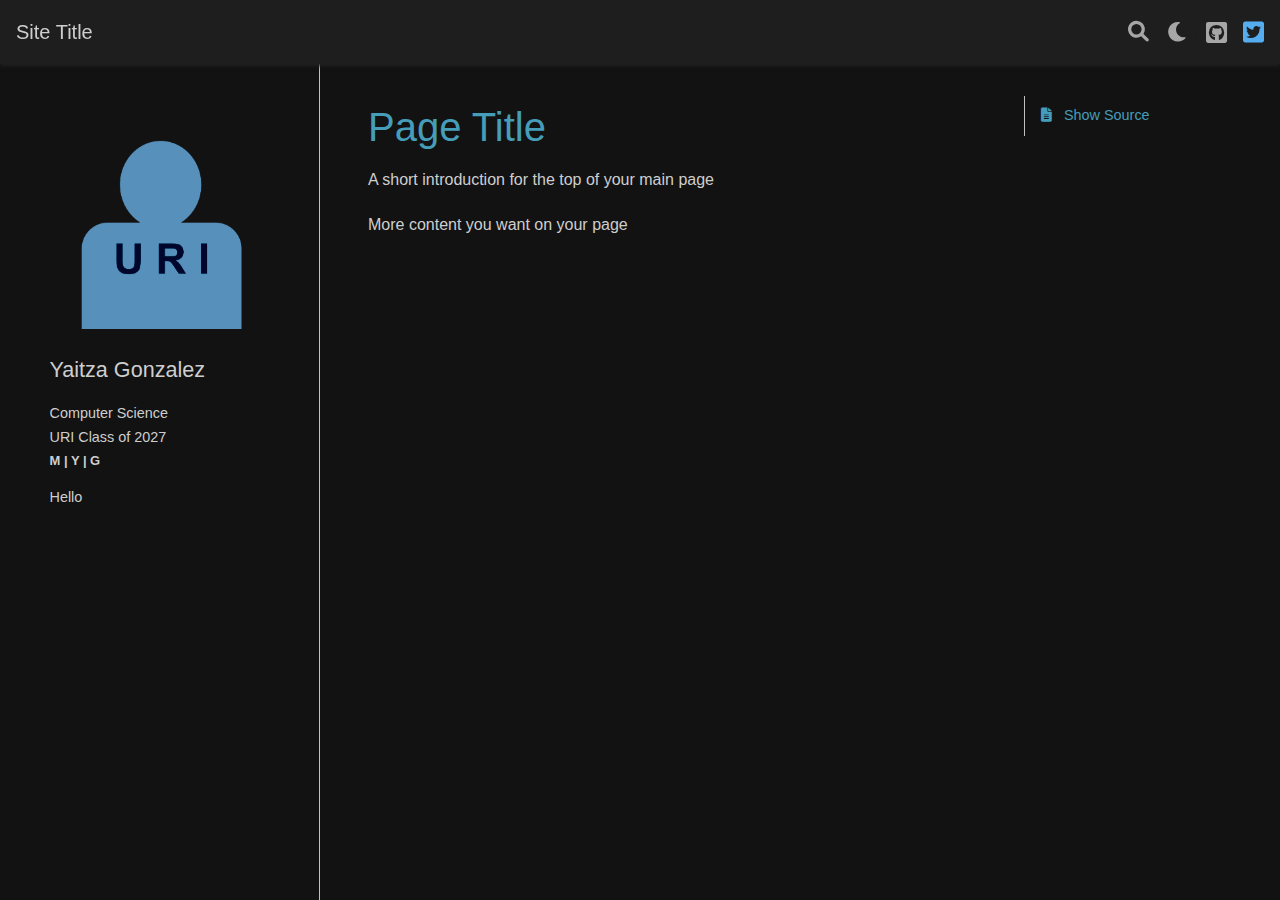
==== index.html @ adef3e17 "deploy: ccde46240f8b40d76b4a916c7ad651c0ecac1eff" ====
<!DOCTYPE html>


<html lang="en" data-theme="dark">

  <head>
    <meta charset="utf-8" />
    <meta name="viewport" content="width=device-width, initial-scale=1.0" /><meta name="generator" content="Docutils 0.19: https://docutils.sourceforge.io/" />
<meta property="og:title" content="Page Title" />
<meta property="og:type" content="website" />
<meta property="og:url" content="" />
<meta property="og:site_name" content="Site Title" />
<meta property="og:description" content="A short introduction for the top of your main page More content you want on your page" />
<meta property="og:image:width" content="1146" />
<meta property="og:image:height" content="600" />
<meta property="og:image" content="/_images/social_previews/summary_index_6a32ed58.png" />
<meta property="og:image:alt" content="A short introduction for the top of your main page More content you want on your page" />
<meta name="description" content="A short introduction for the top of your main page More content you want on your page" />
<meta name="twitter:card" content="summary_large_image" />

    <title>Page Title &#8212; Site Title</title>
  
  
  
  <script data-cfasync="false">
    document.documentElement.dataset.mode = localStorage.getItem("mode") || "dark";
    document.documentElement.dataset.theme = localStorage.getItem("theme") || "light";
  </script>
  
  <!-- Loaded before other Sphinx assets -->
  <link href="_static/styles/theme.css?digest=e353d410970836974a52" rel="stylesheet" />
<link href="_static/styles/bootstrap.css?digest=e353d410970836974a52" rel="stylesheet" />
<link href="_static/styles/pydata-sphinx-theme.css?digest=e353d410970836974a52" rel="stylesheet" />

  
  <link href="_static/vendor/fontawesome/6.1.2/css/all.min.css?digest=e353d410970836974a52" rel="stylesheet" />
  <link rel="preload" as="font" type="font/woff2" crossorigin href="_static/vendor/fontawesome/6.1.2/webfonts/fa-solid-900.woff2" />
<link rel="preload" as="font" type="font/woff2" crossorigin href="_static/vendor/fontawesome/6.1.2/webfonts/fa-brands-400.woff2" />
<link rel="preload" as="font" type="font/woff2" crossorigin href="_static/vendor/fontawesome/6.1.2/webfonts/fa-regular-400.woff2" />

    <link rel="stylesheet" type="text/css" href="_static/pygments.css" />
    <link rel="stylesheet" type="text/css" href="_static/mystnb.4510f1fc1dee50b3e5859aac5469c37c29e427902b24a333a5f9fcb2f0b3ac41.css" />
    <link rel="stylesheet" type="text/css" href="_static/custom.css" />
    <link rel="stylesheet" type="text/css" href="_static/design-style.1e8bd061cd6da7fc9cf755528e8ffc24.min.css" />
  
  <!-- Pre-loaded scripts that we'll load fully later -->
  <link rel="preload" as="script" href="_static/scripts/bootstrap.js?digest=e353d410970836974a52" />
<link rel="preload" as="script" href="_static/scripts/pydata-sphinx-theme.js?digest=e353d410970836974a52" />

    <script data-url_root="#" id="documentation_options" src="_static/documentation_options.js"></script>
    <script src="_static/jquery.js"></script>
    <script src="_static/underscore.js"></script>
    <script src="_static/_sphinx_javascript_frameworks_compat.js"></script>
    <script src="_static/doctools.js"></script>
    <script src="_static/sphinx_highlight.js"></script>
    <script src="_static/design-tabs.js"></script>
    <script>DOCUMENTATION_OPTIONS.pagename = 'index';</script>
    <link rel="index" title="Index" href="genindex/" />
    <link rel="search" title="Search" href="search/" />

  <meta name="viewport" content="width=device-width, initial-scale=1"/>
  <meta name="docsearch:language" content="en"/>



  </head>
  
  
  <body data-bs-spy="scroll" data-bs-target=".bd-toc-nav" data-offset="180" data-bs-root-margin="0px 0px -60%" data-default-mode="dark">

  
  
  <a class="skip-link" href="#main-content">Skip to main content</a>
  
  <input type="checkbox"
          class="sidebar-toggle"
          name="__primary"
          id="__primary"/>
  <label class="overlay overlay-primary" for="__primary"></label>
  
  <input type="checkbox"
          class="sidebar-toggle"
          name="__secondary"
          id="__secondary"/>
  <label class="overlay overlay-secondary" for="__secondary"></label>
  
  <div class="search-button__wrapper">
    <div class="search-button__overlay"></div>
    <div class="search-button__search-container">
<form class="bd-search d-flex align-items-center"
      action="search/"
      method="get">
  <i class="fa-solid fa-magnifying-glass"></i>
  <input type="search"
         class="form-control"
         name="q"
         id="search-input"
         placeholder="Search this site..."
         aria-label="Search this site..."
         autocomplete="off"
         autocorrect="off"
         autocapitalize="off"
         spellcheck="false"/>
  <span class="search-button__kbd-shortcut"><kbd class="kbd-shortcut__modifier">Ctrl</kbd>+<kbd>K</kbd></span>
</form></div>
  </div>
  
    <nav class="bd-header navbar navbar-expand-lg bd-navbar">
<div class="bd-header__inner bd-page-width">
  <label class="sidebar-toggle primary-toggle" for="__primary">
    <span class="fa-solid fa-bars"></span>
  </label>
  
  <div class="navbar-header-items__start">
    
      <div class="navbar-item">
  

<a class="navbar-brand logo" href="#">
  
  
  
  
  
    <p class="title logo__title">Site Title</p>
  
</a></div>
    
  </div>
  
  
  <div class="col-lg-9 navbar-header-items">
    
    <div class="me-auto navbar-header-items__center">
      
        <div class="navbar-item"><nav class="navbar-nav">
  <p class="sidebar-header-items__title"
     role="heading"
     aria-level="1"
     aria-label="Site Navigation">
    Site Navigation
  </p>
  <ul class="bd-navbar-elements navbar-nav">
    
  </ul>
</nav></div>
      
    </div>
    
    
    <div class="navbar-header-items__end">
      
        <div class="navbar-item navbar-persistent--container">
          
<script>
document.write(`
  <button class="btn btn-sm navbar-btn search-button search-button__button" title="Search" aria-label="Search" data-bs-placement="bottom" data-bs-toggle="tooltip">
    <i class="fa-solid fa-magnifying-glass"></i>
  </button>
`);
</script>
        </div>
      
      
        <div class="navbar-item">
<script>
document.write(`
  <button class="theme-switch-button btn btn-sm btn-outline-primary navbar-btn rounded-circle" title="light/dark" aria-label="light/dark" data-bs-placement="bottom" data-bs-toggle="tooltip">
    <span class="theme-switch" data-mode="light"><i class="fa-solid fa-sun"></i></span>
    <span class="theme-switch" data-mode="dark"><i class="fa-solid fa-moon"></i></span>
    <span class="theme-switch" data-mode="auto"><i class="fa-solid fa-circle-half-stroke"></i></span>
  </button>
`);
</script></div>
      
        <div class="navbar-item"><ul class="navbar-icon-links navbar-nav"
    aria-label="Icon Links">
        <li class="nav-item">
          
          
          
          
          
          
          
          
          <a href="https://github.com/username/" title="GitHub" class="nav-link" rel="noopener" target="_blank" data-bs-toggle="tooltip" data-bs-placement="bottom"><span><i class="fa-brands fa-square-github"></i></span>
            <label class="sr-only">GitHub</label></a>
        </li>
        <li class="nav-item">
          
          
          
          
          
          
          
          
          <a href="https://twitter.com/username" title="Twitter" class="nav-link" rel="noopener" target="_blank" data-bs-toggle="tooltip" data-bs-placement="bottom"><span><i class="fa-brands fa-square-twitter"></i></span>
            <label class="sr-only">Twitter</label></a>
        </li>
</ul></div>
      
    </div>
    
  </div>
  
  
    <div class="navbar-persistent--mobile">
<script>
document.write(`
  <button class="btn btn-sm navbar-btn search-button search-button__button" title="Search" aria-label="Search" data-bs-placement="bottom" data-bs-toggle="tooltip">
    <i class="fa-solid fa-magnifying-glass"></i>
  </button>
`);
</script>
    </div>
  

  
    <label class="sidebar-toggle secondary-toggle" for="__secondary">
      <span class="fa-solid fa-outdent"></span>
    </label>
  
</div>

    </nav>
  
  <div class="bd-container">
    <div class="bd-container__inner bd-page-width">
      
      <div class="bd-sidebar-primary bd-sidebar">
        

  
  <div class="sidebar-header-items sidebar-primary__section">
    
    
      <div class="sidebar-header-items__center">
        
          <div class="navbar-item"><nav class="navbar-nav">
  <p class="sidebar-header-items__title"
     role="heading"
     aria-level="1"
     aria-label="Site Navigation">
    Site Navigation
  </p>
  <ul class="bd-navbar-elements navbar-nav">
    
  </ul>
</nav></div>
        
      </div>
    
    
    
      <div class="sidebar-header-items__end">
        
          <div class="navbar-item">
<script>
document.write(`
  <button class="theme-switch-button btn btn-sm btn-outline-primary navbar-btn rounded-circle" title="light/dark" aria-label="light/dark" data-bs-placement="bottom" data-bs-toggle="tooltip">
    <span class="theme-switch" data-mode="light"><i class="fa-solid fa-sun"></i></span>
    <span class="theme-switch" data-mode="dark"><i class="fa-solid fa-moon"></i></span>
    <span class="theme-switch" data-mode="auto"><i class="fa-solid fa-circle-half-stroke"></i></span>
  </button>
`);
</script></div>
        
          <div class="navbar-item"><ul class="navbar-icon-links navbar-nav"
    aria-label="Icon Links">
        <li class="nav-item">
          
          
          
          
          
          
          
          
          <a href="https://github.com/username/" title="GitHub" class="nav-link" rel="noopener" target="_blank" data-bs-toggle="tooltip" data-bs-placement="bottom"><span><i class="fa-brands fa-square-github"></i></span>
            <label class="sr-only">GitHub</label></a>
        </li>
        <li class="nav-item">
          
          
          
          
          
          
          
          
          <a href="https://twitter.com/username" title="Twitter" class="nav-link" rel="noopener" target="_blank" data-bs-toggle="tooltip" data-bs-placement="bottom"><span><i class="fa-brands fa-square-twitter"></i></span>
            <label class="sr-only">Twitter</label></a>
        </li>
</ul></div>
        
      </div>
    
  </div>
  
    <div class="sidebar-primary-items__start sidebar-primary__section">
        <div class="sidebar-primary-item"><figure class="profile-pic">
  <img src="_static/img/profile.png"
  alt="an icon like image with U R I on the chest"/>
</figure>

<aside class="bio-info">
  <div class="name">
      Yaitza Gonzalez
  </div>

  <div class="major">
      Computer Science
  </div>

  <div class="year">
      URI Class of 2027
  </div>

  <div class="focusareas">
       M | Y | G
  </div>

  <div class="whatido">
      Hello
  </div>



</aside></div>
    </div>
  
  
  <div class="sidebar-primary-items__end sidebar-primary__section">
  </div>
  
  <div id="rtd-footer-container"></div>


      </div>
      
      <main id="main-content" class="bd-main">
        
        
          <div class="bd-content">
            <div class="bd-article-container">
              
              <div class="bd-header-article"></div>
              
              
              
                
<div id="searchbox"></div>
                <article class="bd-article" role="main">
                  
<section class="tex2jax_ignore mathjax_ignore" id="page-title">
<h1>Page Title<a class="headerlink" href="#page-title" title="Permalink to this heading">#</a></h1>
<p>A short introduction for the top of your main page</p>
<p>More content you want on your page</p>
<!-- use this to make a menu when you add more pages -->
<!-- ```{toctree}
:maxdepth: 2
:hidden:

pechakucha
``` -->
</section>

<div class="section ablog__blog_comments">
  
  
</div>

                </article>
              
              
              
                <footer class="bd-footer-article">
                  
<div class="footer-article-items footer-article__inner">
  
    <div class="footer-article-item"><!-- Previous / next buttons -->
<div class="prev-next-area">
</div></div>
  
</div>

                </footer>
              
            </div>
            
            
              
                <div class="bd-sidebar-secondary bd-toc"><div class="sidebar-secondary-items sidebar-secondary__inner">

  <div class="sidebar-secondary-item">
  <div class="tocsection sourcelink">
    <a href="_sources/index.md.txt">
      <i class="fa-solid fa-file-lines"></i> Show Source
    </a>
  </div>
</div>

</div></div>
              
            
          </div>
          <footer class="bd-footer-content">
            
          </footer>
        
      </main>
    </div>
  </div>
  
  <!-- Scripts loaded after <body> so the DOM is not blocked -->
  <script src="_static/scripts/bootstrap.js?digest=e353d410970836974a52"></script>
<script src="_static/scripts/pydata-sphinx-theme.js?digest=e353d410970836974a52"></script>


<script>
    let slideIndex = 0;
    let slides = document.getElementsByClassName("slide");
    if (slides.length > 0 ){
        showSlides();
    }

    function showSlides() {
        let i;
        let slides = document.getElementsByClassName("slide");
        console.log('in')
        console.log(slides.length)
        console.log(slideIndex)

        let dots = document.getElementsByClassName("dot");
        for (i = 0; i < slides.length; i++) {
            console.log(i)
            console.log('off')
            slides[i].style.display = "none";
        }
        slideIndex++;
        if (slideIndex > slides.length) { slideIndex = 1 }
        slides[slideIndex - 1].style.display = "block";
        // for (i = 0; i < dots.length; i++) {
        //     dots[i].className = dots[i].className.replace(" active", "");
        // }
        // slides[slideIndex - 1].style.display = "block";
        // slides[slideIndex-1].setAttribute("style","display:block");
        // dots[slideIndex - 1].className += " active";
        setTimeout(showSlides, 5000); // Change image every 2 seconds
    }
</script>

  </body>
</html>
---- _static/styles/theme.css ----
/* Provided by Sphinx's 'basic' theme, and included in the final set of assets */
@import "../basic.css";
---- _static/styles/pydata-sphinx-theme.css ----
html{--pst-header-height:4rem;--pst-header-article-height:calc(var(--pst-header-height)*2/3);--pst-sidebar-secondary:17rem;--pst-font-size-base:1rem;--pst-font-size-h1:2.5rem;--pst-font-size-h2:2rem;--pst-font-size-h3:1.75rem;--pst-font-size-h4:1.5rem;--pst-font-size-h5:1.25rem;--pst-font-size-h6:1.1rem;--pst-font-size-milli:0.9rem;--pst-sidebar-font-size:0.9rem;--pst-sidebar-font-size-mobile:1.1rem;--pst-sidebar-header-font-size:1.2rem;--pst-sidebar-header-font-weight:600;--pst-admonition-font-weight-heading:600;--pst-font-weight-caption:300;--pst-font-weight-heading:400;--pst-font-family-base-system:-apple-system,BlinkMacSystemFont,Segoe UI,"Helvetica Neue",Arial,sans-serif,Apple Color Emoji,Segoe UI Emoji,Segoe UI Symbol;--pst-font-family-monospace-system:"SFMono-Regular",Menlo,Consolas,Monaco,Liberation Mono,Lucida Console,monospace;--pst-font-family-base:var(--pst-font-family-base-system);--pst-font-family-heading:var(--pst-font-family-base-system);--pst-font-family-monospace:var(--pst-font-family-monospace-system);--pst-font-size-icon:1.5rem;--pst-icon-check-circle:"";--pst-icon-info-circle:"";--pst-icon-exclamation-triangle:"";--pst-icon-exclamation-circle:"";--pst-icon-times-circle:"";--pst-icon-lightbulb:"";--pst-icon-download:"";--pst-icon-angle-left:"";--pst-icon-angle-right:"";--pst-icon-external-link:"";--pst-icon-search-minus:"";--pst-icon-github:"";--pst-icon-gitlab:"";--pst-icon-share:"";--pst-icon-bell:"";--pst-icon-pencil:"";--pst-breadcrumb-divider:"";--pst-icon-admonition-default:var(--pst-icon-bell);--pst-icon-admonition-note:var(--pst-icon-info-circle);--pst-icon-admonition-attention:var(--pst-icon-exclamation-circle);--pst-icon-admonition-caution:var(--pst-icon-exclamation-triangle);--pst-icon-admonition-warning:var(--pst-icon-exclamation-triangle);--pst-icon-admonition-danger:var(--pst-icon-exclamation-triangle);--pst-icon-admonition-error:var(--pst-icon-times-circle);--pst-icon-admonition-hint:var(--pst-icon-lightbulb);--pst-icon-admonition-tip:var(--pst-icon-lightbulb);--pst-icon-admonition-important:var(--pst-icon-exclamation-circle);--pst-icon-admonition-seealso:var(--pst-icon-share);--pst-icon-admonition-todo:var(--pst-icon-pencil);--pst-icon-versionmodified-default:var(--pst-icon-exclamation-circle);--pst-icon-versionmodified-added:var(--pst-icon-exclamation-circle);--pst-icon-versionmodified-changed:var(--pst-icon-exclamation-circle);--pst-icon-versionmodified-deprecated:var(--pst-icon-exclamation-circle);font-size:var(--pst-font-size-base);scroll-padding-top:calc(var(--pst-header-height) + 1rem)}body{background-color:var(--pst-color-background);color:var(--pst-color-text-base);display:flex;flex-direction:column;font-family:var(--pst-font-family-base);font-weight:400;line-height:1.65;min-height:100vh}body::-webkit-scrollbar{height:.5rem;width:.5rem}body::-webkit-scrollbar-thumb{background:var(--pst-color-text-muted);border-radius:.25rem}body::-webkit-scrollbar-track{background:transparent}body::-webkit-scrollbar-thumb{background:var(--pst-color-on-surface)}body::-webkit-scrollbar-thumb:hover,body:hover::-webkit-scrollbar-thumb{background:var(--pst-color-text-muted)}body::-webkit-scrollbar-track{background:var(--pst-color-background)}p{color:var(--pst-color-text-base);font-size:1em;margin-bottom:1.15rem}p.rubric{border-bottom:1px solid var(--pst-color-border)}p.centered{text-align:center}a{word-wrap:break-word;color:var(--pst-color-link);text-decoration:none}a:hover{color:var(--pst-color-link-hover);text-decoration:underline}a.headerlink{color:var(--pst-color-warning);font-size:.8em;margin-left:.2em;opacity:.4;padding:0 4px;text-decoration:none;transition:all .2s ease-out;user-select:none}a.headerlink:hover{opacity:1}a.github:before,a.gitlab:before{color:var(--pst-color-text-muted);font:var(--fa-font-brands);margin-right:.25rem}a.github:before{content:var(--pst-icon-github)}a.gitlab:before{content:var(--pst-icon-gitlab)}.heading-style,h1,h2,h3,h4,h5,h6{font-family:var(--pst-font-family-heading);font-weight:var(--pst-font-weight-heading);line-height:1.15;margin:2.75rem 0 1.05rem}h1{font-size:var(--pst-font-size-h1);margin-top:0}h1,h2{color:var(--pst-color-primary)}h2{font-size:var(--pst-font-size-h2)}h3{font-size:var(--pst-font-size-h3)}h3,h4{color:var(--pst-color-text-base)}h4{font-size:var(--pst-font-size-h4)}h5{font-size:var(--pst-font-size-h5)}h5,h6{color:var(--pst-color-text-base)}h6{font-size:var(--pst-font-size-h6)}.text_small,small{font-size:var(--pst-font-size-milli)}hr{border:0;border-top:1px solid var(--pst-color-border)}code,kbd,pre,samp{font-family:var(--pst-font-family-monospace)}kbd{background-color:var(--pst-color-on-background);color:var(--pst-color-text-muted)}kbd:not(.compound){border:1px solid var(--pst-color-border);box-shadow:1px 1px 1px var(--pst-color-shadow);margin:0 .1rem;padding:.1rem .4rem}code{color:var(--pst-color-inline-code)}pre{background-color:var(--pst-color-surface);border:1px solid var(--pst-color-border);border-radius:.25rem;color:var(--pst-color-text-base);line-height:1.2em;margin:1.5em 0;padding:1rem}pre::-webkit-scrollbar{height:.5rem;width:.5rem}pre::-webkit-scrollbar-thumb{background:var(--pst-color-text-muted);border-radius:.25rem}pre::-webkit-scrollbar-track{background:transparent}pre::-webkit-scrollbar-thumb{background:var(--pst-color-on-surface)}pre::-webkit-scrollbar-thumb:hover,pre:hover::-webkit-scrollbar-thumb{background:var(--pst-color-text-muted)}pre .linenos{opacity:.5;padding-right:10px}.skip-link{background-color:var(--pst-color-background);border-bottom:1px solid var(--pst-color-border);color:var(--pst-color-link);left:0;padding:.5rem;position:fixed;right:0;text-align:center;top:0;transform:translateY(-100%);transition:transform .15s ease-in-out;z-index:1055}.skip-link:focus{transform:translateY(0)}.bd-container{display:flex;flex-grow:1;justify-content:center}.bd-container .bd-container__inner{display:flex}.bd-page-width{width:100%}@media(min-width:960px){.bd-page-width{max-width:88rem}}.bd-header-announcement{align-items:center;display:flex;justify-content:center;min-height:3rem;padding:.5rem 12.5%;position:relative;text-align:center;width:100%}@media(max-width:959.98px){.bd-header-announcement{padding:.5rem 2%}}.bd-header-announcement p{font-weight:700;margin:0}.bd-header-announcement:after{background-color:var(--pst-color-info);content:"";height:100%;left:0;opacity:.2;position:absolute;top:0;width:100%;z-index:-1}.bd-header-announcement:empty{display:none}.bd-main{display:flex;flex-direction:column;flex-grow:1;min-width:0}.bd-main .bd-content{display:flex;height:100%;justify-content:center}.bd-main .bd-content .bd-article-container{display:flex;flex-direction:column;justify-content:start;max-width:60em;overflow-x:auto;padding:1rem;width:100%}@media(min-width:1200px){.bd-main .bd-content .bd-article-container .bd-article{padding-left:2rem;padding-top:1.5rem}}.bd-footer{border-top:1px solid var(--pst-color-border);width:100%}.bd-footer .bd-footer__inner{display:flex;flex-grow:1;margin:auto;padding:1rem}.bd-footer .footer-items__end,.bd-footer .footer-items__start{display:flex;flex-direction:column;gap:.5rem;justify-content:center}.bd-footer .footer-items__end{margin-left:auto;text-align:end}.bd-footer .footer-item p{margin-bottom:0}.bd-footer-article .footer-article-items,.bd-footer-content .footer-content-items{display:flex;flex-direction:column;margin-top:auto}.bd-header{background:var(--pst-color-on-background)!important;box-shadow:0 .125rem .25rem 0 var(--pst-color-shadow);justify-content:center;max-width:100vw;padding:0;position:sticky;top:0;width:100%;z-index:1030}.bd-header .bd-header__inner{align-items:center;display:flex;height:fit-content;padding-left:1rem;padding-right:1rem}.bd-header .navbar-item{align-items:center;display:flex;height:var(--pst-header-height);max-height:var(--pst-header-height)}.bd-header .navbar-header-items{flex-shrink:1}@media(min-width:960px){.bd-header .navbar-header-items{display:flex;flex-grow:1;padding:0 0 0 .5rem}}.bd-header .navbar-header-items__center,.bd-header .navbar-header-items__end,.bd-header .navbar-header-items__start{align-items:center;display:flex;flex-flow:wrap;row-gap:0}.bd-header .navbar-header-items__center,.bd-header .navbar-header-items__end{column-gap:1rem}.bd-header .navbar-header-items__start{flex-shrink:0;gap:.5rem;margin-right:auto}.bd-header .navbar-header-items__end{justify-content:end}.bd-header .navbar-nav{display:flex}@media(min-width:960px){.bd-header .navbar-nav{align-items:center}}.bd-header .navbar-nav li a.nav-link{color:var(--pst-color-text-muted)}.bd-header .navbar-nav li a.nav-link:focus,.bd-header .navbar-nav li a.nav-link:hover{color:var(--pst-color-primary)}.bd-header .navbar-nav>.active>.nav-link{color:var(--pst-color-primary);font-weight:600}.bd-header .navbar-nav .dropdown button{border:none;color:var(--pst-color-text-muted);display:unset}.bd-header .navbar-nav .dropdown .dropdown-menu{background-color:var(--pst-color-on-background);border:1px solid var(--pst-color-border);box-shadow:0 0 .3rem .1rem var(--pst-color-shadow);margin:.5rem 0;min-width:20rem;padding:.5rem 1rem;z-index:1070}.bd-header .navbar-nav .dropdown .dropdown-menu:not(.show){display:none}@media(min-width:960px){.navbar-center-items .navbar-item{display:inline-block}}.toc-entry>.nav-link.active{background-color:transparent;border-left:2px solid var(--pst-color-primary);color:var(--pst-color-primary);font-weight:600}.nav-link:hover{border-style:none}.nav-link.nav-external:after{content:var(--pst-icon-external-link);font:var(--fa-font-solid);font-size:.75em;margin-left:.3em}.bd-navbar-elements li.nav-item i{font-size:.7rem;padding-left:2px;vertical-align:middle}.bd-header label.sidebar-toggle{align-items:center;color:var(--pst-color-muted);cursor:pointer;display:flex;font-size:var(--pst-font-size-icon);margin-bottom:0}.bd-header label.primary-toggle{padding-right:1rem}@media(min-width:960px){.bd-header label.primary-toggle{display:none}}.bd-header label.secondary-toggle{padding-left:1rem}@media(min-width:1200px){.bd-header label.secondary-toggle{display:none}}.bd-header .navbar-header-items{display:none}@media(min-width:960px){.bd-header .navbar-header-items{display:inherit}}.navbar-persistent--mobile{margin-left:auto}@media(min-width:960px){.navbar-persistent--mobile{display:none}}.navbar-persistent--container{display:none}@media(min-width:960px){.navbar-persistent--container{display:flex}}.header-article__inner{display:flex;padding:0 .5rem}.header-article__inner .header-article-item{height:var(--pst-header-article-height);min-height:var(--pst-header-article-height)}.header-article__inner .header-article-items__end,.header-article__inner .header-article-items__start{align-items:start;display:flex;gap:.5rem}.header-article__inner .header-article-items__end{margin-left:auto}.bd-sidebar-primary{background-color:var(--pst-color-background);border-right:1px solid var(--pst-color-border);display:flex;flex:0 0 auto;flex-direction:column;font-size:var(--pst-sidebar-font-size-mobile);gap:1rem;max-height:calc(100vh - var(--pst-header-height));overflow-y:auto;padding:2rem 1rem 1rem;position:sticky;top:var(--pst-header-height);width:25%}.bd-sidebar-primary::-webkit-scrollbar{height:.5rem;width:.5rem}.bd-sidebar-primary::-webkit-scrollbar-thumb{background:var(--pst-color-text-muted);border-radius:.25rem}.bd-sidebar-primary::-webkit-scrollbar-track{background:transparent}.bd-sidebar-primary::-webkit-scrollbar-thumb{background:var(--pst-color-on-surface)}.bd-sidebar-primary::-webkit-scrollbar-thumb:hover,.bd-sidebar-primary:hover::-webkit-scrollbar-thumb{background:var(--pst-color-text-muted)}@media(min-width:960px){.bd-sidebar-primary{font-size:var(--pst-sidebar-font-size)}}.bd-sidebar-primary .nav-link{font-size:var(--pst-sidebar-font-size-mobile)}.bd-sidebar-primary.no-sidebar{border-right:0}@media(min-width:960px){.bd-sidebar-primary.hide-on-wide{display:none}}.bd-sidebar-primary h1,.bd-sidebar-primary h2,.bd-sidebar-primary h3,.bd-sidebar-primary h4{color:var(--pst-color-text-base)}.bd-sidebar-primary .sidebar-primary-items__end .sidebar-primary-item,.bd-sidebar-primary .sidebar-primary-items__start .sidebar-primary-item{padding:.5rem 0}.bd-sidebar-primary .sidebar-header-items{display:flex;flex-direction:column}.bd-sidebar-primary .sidebar-header-items .sidebar-header-items__title{color:var(--pst-color-text-base);font-size:var(--pst-sidebar-header-font-size);font-weight:var(--pst-sidebar-header-font-weight);margin-bottom:.5rem}.bd-sidebar-primary .sidebar-header-items .nav-item.dropdown button{display:none}.bd-sidebar-primary .sidebar-header-items .nav-item.dropdown .dropdown-menu{background-color:inherit;border:none;display:flex;flex-direction:column;font-size:inherit;margin:0;padding:0}.bd-sidebar-primary .sidebar-header-items .sidebar-header-items__center{display:flex;flex-direction:column}.bd-sidebar-primary .sidebar-header-items .sidebar-header-items__end{align-items:center;display:flex;gap:.5rem}@media(min-width:960px){.bd-sidebar-primary .sidebar-header-items{display:none}}.bd-sidebar-primary .sidebar-primary-items__start{border-top:1px solid var(--pst-color-border)}@media(min-width:960px){.bd-sidebar-primary .sidebar-primary-items__start{border-top:none}}.bd-sidebar-primary .sidebar-primary-items__end{margin-bottom:1em;margin-top:auto}.bd-sidebar-primary .list-caption{list-style:none;padding-left:0}.bd-sidebar-primary li{position:relative}.bd-sidebar-primary li.has-children>.reference{padding-right:30px}.bd-sidebar-primary label.toctree-toggle{align-items:center;cursor:pointer;display:flex;height:30px;justify-content:center;position:absolute;right:0;top:0;width:30px}.bd-sidebar-primary label.toctree-toggle:hover{background:var(--pst-color-surface)}.bd-sidebar-primary label.toctree-toggle i{display:inline-block;font-size:.75rem;text-align:center}.bd-sidebar-primary label.toctree-toggle i:hover{color:var(--pst-color-primary)}.bd-sidebar-primary .label-parts{height:100%;width:100%}.bd-sidebar-primary .label-parts:hover{background:none}.bd-sidebar-primary .label-parts i{position:absolute;right:0;top:.3em;width:30px}nav.bd-links{margin-right:-1rem}@media(min-width:960px){nav.bd-links{display:block}}nav.bd-links ul{list-style:none}nav.bd-links ul ul{padding:0 0 0 1rem}nav.bd-links li>a{color:var(--pst-color-text-muted);display:block;padding:.25rem 0}nav.bd-links li>a:hover{background-color:transparent;color:var(--pst-color-primary);text-decoration:none}nav.bd-links li>a.reference.external:after{content:var(--pst-icon-external-link);font:var(--fa-font-solid);font-size:.75em;margin-left:.3em}nav.bd-links .active:hover>a,nav.bd-links .active>a{color:var(--pst-color-primary);font-weight:600}nav.bd-links p.bd-links__title{font-size:var(--pst-sidebar-header-font-size)}nav.bd-links p.bd-links__title,nav.bd-links p.caption{font-weight:var(--pst-sidebar-header-font-weight);margin-bottom:.5rem}nav.bd-links p.caption{color:var(--pst-color-text-base);font-size:var(--pst-sidebar-font-size-mobile);margin-top:1.25rem;position:relative}nav.bd-links p.caption:first-child{margin-top:0}@media(min-width:960px){nav.bd-links p.caption{font-size:var(--pst-sidebar-font-size)}}.bd-sidebar-secondary{background-color:var(--pst-color-background);display:flex;flex-direction:column;flex-shrink:0;font-size:var(--pst-sidebar-font-size-mobile);max-height:calc(100vh - var(--pst-header-height));order:2;overflow-y:auto;padding:2rem 1rem 1rem;position:sticky;top:var(--pst-header-height);width:var(--pst-sidebar-secondary)}@media(min-width:1200px){.bd-sidebar-secondary{font-size:var(--pst-sidebar-font-size)}}.bd-sidebar-secondary::-webkit-scrollbar{height:.5rem;width:.5rem}.bd-sidebar-secondary::-webkit-scrollbar-thumb{background:var(--pst-color-text-muted);border-radius:.25rem}.bd-sidebar-secondary::-webkit-scrollbar-track{background:transparent}.bd-sidebar-secondary::-webkit-scrollbar-thumb{background:var(--pst-color-on-surface)}.bd-sidebar-secondary::-webkit-scrollbar-thumb:hover,.bd-sidebar-secondary:hover::-webkit-scrollbar-thumb{background:var(--pst-color-text-muted)}.sidebar-secondary-item{padding:.5rem}@media(min-width:1200px){.sidebar-secondary-item{border-left:1px solid var(--pst-color-border);padding-left:1rem}}.sidebar-secondary-item i{padding-right:.5rem}input.sidebar-toggle{display:none}label.overlay{background-color:#000;height:0;left:0;opacity:.5;position:fixed;top:0;transition:opacity .2s ease-out;width:0;z-index:1050}input#__primary:checked+label.overlay.overlay-primary,input#__secondary:checked+label.overlay.overlay-secondary{height:100vh;width:100vw}input#__primary:checked~.bd-container .bd-sidebar-primary{margin-left:0;visibility:visible}input#__secondary:checked~.bd-container .bd-sidebar-secondary{margin-right:0;visibility:visible}@media(min-width:960px){label.sidebar-toggle.primary-toggle{display:none}input#__primary:checked+label.overlay.overlay-primary{height:0;width:0}.bd-sidebar-primary{margin-left:0;visibility:visible}}@media(max-width:959.98px){.bd-sidebar-primary{flex-grow:.75;height:100vh;left:0;margin-left:-75%;max-height:100vh;max-width:350px;position:fixed;top:0;transition:visibility .2s ease-out,margin .2s ease-out;visibility:hidden;width:75%;z-index:1055}}@media(max-width:1199.98px){.bd-sidebar-secondary{flex-grow:.75;height:100vh;margin-right:-75%;max-height:100vh;max-width:350px;position:fixed;right:0;top:0;transition:visibility .2s ease-out,margin .2s ease-out;visibility:hidden;width:75%;z-index:1055}}ul.bd-breadcrumbs{display:flex;flex-wrap:wrap;font-size:.8rem;list-style:none;padding-left:0}ul.bd-breadcrumbs li.breadcrumb-item{align-items:center;display:flex;font-weight:700}ul.bd-breadcrumbs li.breadcrumb-item a{color:var(--pst-color-link)}ul.bd-breadcrumbs li.breadcrumb-item:not(.breadcrumb-home):before{color:var(--pst-color-text-muted);content:var(--pst-breadcrumb-divider);font:var(--fa-font-solid);font-size:.8rem;padding:0 .5rem}.navbar-icon-links{column-gap:1rem;display:flex;flex-direction:row;flex-wrap:wrap}.navbar-icon-links li.nav-item a.nav-link{padding-left:0;padding-right:0}.navbar-icon-links a span{align-items:center;display:flex}.navbar-icon-links i.fa-brands,.navbar-icon-links i.fa-regular,.navbar-icon-links i.fa-solid{font-size:var(--pst-font-size-icon);font-style:normal;vertical-align:middle}.navbar-icon-links i.fa-square-twitter:before{color:#55acee}.navbar-icon-links i.fa-square-gitlab:before{color:#548}.navbar-icon-links i.fa-bitbucket:before{color:#0052cc}.navbar-icon-links img.icon-link-image{border-radius:.2rem;height:1.5em}.navbar-brand{align-items:center;display:flex;flex-shrink:0;gap:.5rem;height:var(--pst-header-height);margin:0;max-height:var(--pst-header-height);padding:.5rem 0;position:relative;width:auto}.navbar-brand p{margin-bottom:0}.navbar-brand img{height:100%;max-width:100%;width:auto}.navbar-nav ul{display:block;list-style:none}.navbar-nav ul ul{padding:0 0 0 1rem}.navbar-nav li{display:flex;flex-direction:column}.navbar-nav li a{align-items:center;color:var(--pst-color-text-muted);display:flex;height:100%;padding-bottom:.25rem;padding-top:.25rem}.navbar-nav li a:hover{border-style:none;text-decoration-line:none}.navbar-nav li a:focus,.navbar-nav li a:hover,.navbar-nav li.current>a{color:var(--pst-color-primary)}.navbar-nav li.current>a{font-weight:600}.navbar-nav .toctree-checkbox{display:none;position:absolute}.navbar-nav .toctree-checkbox~ul{display:none}.navbar-nav .toctree-checkbox~label i{transform:rotate(0deg)}.navbar-nav .toctree-checkbox:checked~ul{display:block}.navbar-nav .toctree-checkbox:checked~label i{transform:rotate(180deg)}.bd-header .navbar-nav>p.sidebar-header-items__title{display:none}.page-toc .section-nav{border-bottom:none;padding-left:0}.page-toc .section-nav ul{padding-left:1rem}.page-toc .nav-link{font-size:var(--pst-sidebar-font-size-mobile)}@media(min-width:1200px){.page-toc .nav-link{font-size:var(--pst-sidebar-font-size)}}.page-toc .onthispage{color:var(--pst-color-text-base);font-weight:var(--pst-sidebar-header-font-weight);margin-bottom:.5rem}.prev-next-area{width:100%}.prev-next-area p{line-height:1.3em;margin:0 .3em}.prev-next-area i{font-size:1.2em}.prev-next-area a{align-items:center;border:none;color:var(--pst-color-text-muted);display:flex;max-width:45%;overflow-x:hidden;padding:10px;text-decoration:none}.prev-next-area a p.prev-next-title{color:var(--pst-color-primary);font-size:1.1em;font-weight:var(--pst-admonition-font-weight-heading)}.prev-next-area a:hover p.prev-next-title{text-decoration:underline}.prev-next-area a .prev-next-info{flex-direction:column;margin:0 .5em}.prev-next-area a .prev-next-info .prev-next-subtitle{text-transform:capitalize}.prev-next-area a.left-prev{float:left}.prev-next-area a.right-next{float:right}.prev-next-area a.right-next div.prev-next-info{text-align:right}.bd-search{margin-left:-15px;margin-right:-15px;padding:1rem 15px;position:relative}.bd-search .icon{color:var(--pst-color-border);left:25px;position:absolute}.bd-search i.fa-solid.fa-magnifying-glass{color:var(--pst-color-text-muted);left:1.6rem;position:absolute}.bd-search input{background-color:var(--pst-color-background);border:1px solid var(--pst-color-border);border-radius:.25rem;color:var(--pst-color-text-base);padding-left:2.5rem}.bd-search input::placeholder{color:var(--pst-color-border)}.bd-search input:active,.bd-search input:focus{background-color:var(--pst-color-background);color:var(--pst-color-text-base)}.bd-search input::-webkit-search-cancel-button,.bd-search input::-webkit-search-decoration{-webkit-appearance:none;appearance:none}.bd-search .search-button__kbd-shortcut{color:var(--pst-color-border);display:flex;position:absolute;right:2em}.search-button{align-content:center;align-items:center;color:var(--pst-color-text-muted);display:flex;padding:0}.search-button:hover{color:var(--pst-color-primary)}.search-button i{font-size:1.3rem}.search-button__overlay,.search-button__search-container{display:none}.search-button__wrapper.show .search-button__search-container{display:flex;left:50%;margin-top:.5rem;max-width:800px;position:fixed;right:1rem;top:30%;transform:translate(-50%,-50%);width:90%;z-index:1055}.search-button__wrapper.show .search-button__overlay{background-color:#000;display:flex;height:100%;left:0;opacity:.5;position:fixed;top:0;width:100%;z-index:1050}.search-button__wrapper.show form.bd-search{flex-grow:1;padding-bottom:0;padding-top:0}.search-button__wrapper.show i,.search-button__wrapper.show input{font-size:var(--pst-font-size-icon)}div#searchbox p.highlight-link{box-shadow:0 .2rem .5rem var(--pst-color-shadow),0 0 .0625rem var(--pst-color-shadow)!important;margin:1rem 0;width:fit-content}@media(min-width:1200px){div#searchbox p.highlight-link{margin-left:2rem}}div#searchbox p.highlight-link a{background-color:var(--pst-color-primary);border-radius:.25rem;color:#fff;font-size:1.25rem;padding:.75rem;transition:box-shadow .25s ease-out}div#searchbox p.highlight-link a:hover{box-shadow:inset 0 0 50px 50px rgba(0,0,0,.25);text-decoration:none}div#searchbox p.highlight-link a:before{color:unset;content:var(--pst-icon-search-minus);font:var(--fa-font-solid);margin-right:.5rem}.theme-switch-button{border-color:var(--pst-color-on-background);font-size:calc(var(--pst-font-size-icon) - .1rem);margin:0 -.5rem;padding:0}.theme-switch-button span{color:var(--pst-color-text-muted);display:none;padding:.5rem}.theme-switch-button span:active,.theme-switch-button span:focus,.theme-switch-button span:hover{text-decoration:none}.theme-switch-button:active,.theme-switch-button:hover{background-color:var(--pst-color-on-surface)!important;border-color:var(--pst-color-on-background)!important}.theme-switch-button:active a,.theme-switch-button:hover a{color:var(--pst-color-text-muted)}.bd-sidebar-primary .theme-switch-button{border-color:var(--pst-color-background)}.bd-sidebar-primary .theme-switch-button:active,.bd-sidebar-primary .theme-switch-button:hover{border-color:var(--pst-color-background)!important}html[data-mode=auto] .theme-switch-button span[data-mode=auto],html[data-mode=dark] .theme-switch-button span[data-mode=dark],html[data-mode=light] .theme-switch-button span[data-mode=light]{display:flex}button.btn.version-switcher__button{border-color:var(--pst-color-border);color:var(--pst-color-text-base);margin-bottom:1em}@media(min-width:960px){button.btn.version-switcher__button{margin-bottom:unset}}button.btn.version-switcher__button:active{border-color:var(--pst-color-border);color:var(--pst-color-text-base)}.version-switcher__menu{border-color:var(--pst-color-border);border-radius:var(--bs-dropdown-border-radius)}.version-switcher__menu a.list-group-item{background-color:var(--pst-color-on-background);color:var(--pst-color-text-base);padding:.75rem 1.25rem}.version-switcher__menu a.list-group-item:not(:last-child){border-bottom:1px solid var(--pst-color-border)}.version-switcher__menu a.list-group-item:hover{background-color:var(--pst-color-surface)}.version-switcher__menu a.list-group-item.active{color:var(--pst-color-primary)}.version-switcher__menu a.list-group-item.active span:before{background-color:var(--pst-color-primary);content:"";height:100%;left:0;opacity:.1;position:absolute;top:0;width:100%}.version-switcher__menu,button.version-switcher__button{font-size:1.1em}@media(min-width:960px){.version-switcher__menu,button.version-switcher__button{font-size:unset}}nav.page-toc{margin-bottom:1rem}.bd-toc .nav .nav,.list-caption .nav{display:none}.bd-toc .nav .nav.visible,.bd-toc .nav>.active>ul,.list-caption .nav.visible,.list-caption>.active>ul,.toc-entry{display:block}.toc-entry a.nav-link{color:var(--pst-color-text-muted);display:block;margin-left:-1rem;padding:.125rem 0 .125rem 1rem}.toc-entry a.nav-link:hover{color:var(--pst-color-primary);text-decoration:none}.toc-entry a.nav-link.active{background-color:transparent;border-left:2px solid var(--pst-color-primary);color:var(--pst-color-primary);font-weight:600}div.deprecated,div.versionadded,div.versionchanged{background-color:var(--pst-color-on-background);border-left:.2rem solid;border-color:var(--pst-color-info);border-radius:.25rem;box-shadow:0 .2rem .5rem var(--pst-color-shadow),0 0 .0625rem var(--pst-color-shadow)!important;margin:1.5625em auto;overflow:hidden;padding:0 .6rem;page-break-inside:avoid;position:relative;transition:color .25s,background-color .25s,border-color .25s;vertical-align:middle}div.deprecated>p,div.versionadded>p,div.versionchanged>p{margin-bottom:.6rem;margin-top:.6rem}div.deprecated>p:before,div.versionadded>p:before,div.versionchanged>p:before{background-color:var(--pst-color-info);content:"";height:100%;left:0;opacity:.1;pointer-events:none;position:absolute;top:0;width:100%}div.versionadded{border-color:var(--pst-color-success)}div.versionadded p:before{background-color:var(--pst-color-success)}div.versionchanged{border-color:var(--pst-color-warning)}div.versionchanged p:before{background-color:var(--pst-color-warning)}div.deprecated{border-color:var(--pst-color-danger)}div.deprecated p:before{background-color:var(--pst-color-danger)}span.versionmodified{font-weight:600}span.versionmodified:before{color:var(--pst-color-info);content:var(--pst-icon-versionmodified-default);font:var(--fa-font-solid);margin-right:.6rem}span.versionmodified.added:before{color:var(--pst-color-success);content:var(--pst-icon-versionmodified-added)}span.versionmodified.changed:before{color:var(--pst-color-warning);content:var(--pst-icon-versionmodified-changed)}span.versionmodified.deprecated:before{color:var(--pst-color-danger);content:var(--pst-icon-versionmodified-deprecated)}.sidebar-indices-items{border-top:1px solid var(--pst-color-border);display:flex;flex-direction:column}@media(min-width:960px){.sidebar-indices-items{border-top:none}}.sidebar-indices-items .sidebar-indices-items__title{color:var(--pst-color-text-base);font-size:var(--pst-sidebar-header-font-size);font-weight:var(--pst-sidebar-header-font-weight);margin-bottom:.5rem}.sidebar-indices-items ul.indices-link{list-style:none;margin-right:-1rem;padding:0}.sidebar-indices-items ul.indices-link li>a{color:var(--pst-color-text-muted);display:block;padding:.25rem 0}.sidebar-indices-items ul.indices-link li>a:hover{background-color:transparent;color:var(--pst-color-primary);text-decoration:none}.bd-sidebar-primary div#rtd-footer-container{bottom:-1rem;margin:-1rem;position:sticky}.bd-sidebar-primary div#rtd-footer-container .rst-versions.rst-badge{font-family:var(--pst-font-family-base);font-size:.9em;max-width:unset;position:unset}.bd-sidebar-primary div#rtd-footer-container .rst-versions.rst-badge .rst-current-version{align-items:center;background-color:var(--pst-color-background);border-top:1px solid var(--pst-color-border);color:var(--pst-color-success);display:flex;gap:.2rem;height:2.5rem;transition:background-color .2s ease-out}.bd-sidebar-primary div#rtd-footer-container .rst-versions.rst-badge .fa.fa-book{color:var(--pst-color-text-muted);margin-right:auto}.bd-sidebar-primary div#rtd-footer-container .rst-versions.rst-badge .fa.fa-book:after{color:var(--pst-color-text-base);content:"Read The Docs";font-family:var(--pst-font-family-base);font-weight:var(--pst-admonition-font-weight-heading)}.bd-sidebar-primary div#rtd-footer-container .rst-versions.rst-badge .fa.fa-caret-down{color:var(--pst-color-text-muted)}.bd-sidebar-primary div#rtd-footer-container .rst-versions.rst-badge.shift-up .rst-current-version{border-bottom:1px solid var(--pst-color-border)}.bd-sidebar-primary div#rtd-footer-container .rst-other-versions{background-color:var(--pst-color-surface);color:var(--pst-color-text-base)}.bd-sidebar-primary div#rtd-footer-container .rst-other-versions dl dd a{color:var(--pst-color-text-muted)}.bd-sidebar-primary div#rtd-footer-container .rst-other-versions hr{background-color:var(--pst-color-border)}.bd-sidebar-primary div#rtd-footer-container .rst-other-versions small a{color:var(--pst-color-link)}.bd-sidebar-primary div#rtd-footer-container .rst-other-versions input{background-color:var(--pst-color-surface);border:1px solid var(--pst-color-border);padding-left:.5rem}.admonition,div.admonition{background-color:var(--pst-color-on-background);border-left:.2rem solid;border-color:var(--pst-color-info);border-radius:.25rem;box-shadow:0 .2rem .5rem var(--pst-color-shadow),0 0 .0625rem var(--pst-color-shadow)!important;margin:1.5625em auto;overflow:hidden;padding:0 .6rem .8rem;page-break-inside:avoid}.admonition :last-child,div.admonition :last-child{margin-bottom:0}.admonition p.admonition-title~*,div.admonition p.admonition-title~*{margin-left:1.4rem;margin-right:1.4rem}.admonition>ol,.admonition>ul,div.admonition>ol,div.admonition>ul{margin-left:1em}.admonition>.admonition-title,div.admonition>.admonition-title{font-weight:var(--pst-admonition-font-weight-heading);margin:0 -.6rem;padding:.4rem .6rem .4rem 2rem;position:relative}.admonition>.admonition-title:after,div.admonition>.admonition-title:after{color:var(--pst-color-info);content:var(--pst-icon-admonition-default);font:var(--fa-font-solid);height:1rem;left:.5rem;line-height:inherit;opacity:1;position:absolute;width:1rem}.admonition>.admonition-title:before,div.admonition>.admonition-title:before{background-color:var(--pst-color-info);content:"";height:100%;left:0;opacity:.1;pointer-events:none;position:absolute;top:0;width:100%}.admonition>.admonition-title+*,div.admonition>.admonition-title+*{margin-top:.4em}.admonition.attention,div.admonition.attention{border-color:var(--pst-color-attention)}.admonition.attention>.admonition-title:before,div.admonition.attention>.admonition-title:before{background-color:var(--pst-color-attention)}.admonition.attention>.admonition-title:after,div.admonition.attention>.admonition-title:after{color:var(--pst-color-attention);content:var(--pst-icon-admonition-attention)}.admonition.caution,div.admonition.caution{border-color:var(--pst-color-warning)}.admonition.caution>.admonition-title:before,div.admonition.caution>.admonition-title:before{background-color:var(--pst-color-warning)}.admonition.caution>.admonition-title:after,div.admonition.caution>.admonition-title:after{color:var(--pst-color-warning);content:var(--pst-icon-admonition-caution)}.admonition.warning,div.admonition.warning{border-color:var(--pst-color-warning)}.admonition.warning>.admonition-title:before,div.admonition.warning>.admonition-title:before{background-color:var(--pst-color-warning)}.admonition.warning>.admonition-title:after,div.admonition.warning>.admonition-title:after{color:var(--pst-color-warning);content:var(--pst-icon-admonition-warning)}.admonition.danger,div.admonition.danger{border-color:var(--pst-color-danger)}.admonition.danger>.admonition-title:before,div.admonition.danger>.admonition-title:before{background-color:var(--pst-color-danger)}.admonition.danger>.admonition-title:after,div.admonition.danger>.admonition-title:after{color:var(--pst-color-danger);content:var(--pst-icon-admonition-danger)}.admonition.error,div.admonition.error{border-color:var(--pst-color-danger)}.admonition.error>.admonition-title:before,div.admonition.error>.admonition-title:before{background-color:var(--pst-color-danger)}.admonition.error>.admonition-title:after,div.admonition.error>.admonition-title:after{color:var(--pst-color-danger);content:var(--pst-icon-admonition-error)}.admonition.hint,div.admonition.hint{border-color:var(--pst-color-success)}.admonition.hint>.admonition-title:before,div.admonition.hint>.admonition-title:before{background-color:var(--pst-color-success)}.admonition.hint>.admonition-title:after,div.admonition.hint>.admonition-title:after{color:var(--pst-color-success);content:var(--pst-icon-admonition-hint)}.admonition.tip,div.admonition.tip{border-color:var(--pst-color-success)}.admonition.tip>.admonition-title:before,div.admonition.tip>.admonition-title:before{background-color:var(--pst-color-success)}.admonition.tip>.admonition-title:after,div.admonition.tip>.admonition-title:after{color:var(--pst-color-success);content:var(--pst-icon-admonition-tip)}.admonition.important,div.admonition.important{border-color:var(--pst-color-attention)}.admonition.important>.admonition-title:before,div.admonition.important>.admonition-title:before{background-color:var(--pst-color-attention)}.admonition.important>.admonition-title:after,div.admonition.important>.admonition-title:after{color:var(--pst-color-attention);content:var(--pst-icon-admonition-important)}.admonition.note,div.admonition.note{border-color:var(--pst-color-info)}.admonition.note>.admonition-title:before,div.admonition.note>.admonition-title:before{background-color:var(--pst-color-info)}.admonition.note>.admonition-title:after,div.admonition.note>.admonition-title:after{color:var(--pst-color-info);content:var(--pst-icon-admonition-note)}.admonition.seealso,div.admonition.seealso{border-color:var(--pst-color-success)}.admonition.seealso>.admonition-title:before,div.admonition.seealso>.admonition-title:before{background-color:var(--pst-color-success)}.admonition.seealso>.admonition-title:after,div.admonition.seealso>.admonition-title:after{color:var(--pst-color-success);content:var(--pst-icon-admonition-seealso)}.admonition.admonition-todo,div.admonition.admonition-todo{border-color:var(--pst-color-border)}.admonition.admonition-todo>.admonition-title:before,div.admonition.admonition-todo>.admonition-title:before{background-color:var(--pst-color-border)}.admonition.admonition-todo>.admonition-title:after,div.admonition.admonition-todo>.admonition-title:after{color:var(--pst-color-border);content:var(--pst-icon-admonition-todo)}.admonition.sidebar,div.admonition.sidebar{border-width:0 0 0 .2rem;clear:both;float:right;margin-left:.5rem;margin-top:0;max-width:40%}.admonition.sidebar.attention,.admonition.sidebar.important,div.admonition.sidebar.attention,div.admonition.sidebar.important{border-color:var(--pst-color-attention)}.admonition.sidebar.caution,.admonition.sidebar.warning,div.admonition.sidebar.caution,div.admonition.sidebar.warning{border-color:var(--pst-color-warning)}.admonition.sidebar.danger,.admonition.sidebar.error,div.admonition.sidebar.danger,div.admonition.sidebar.error{border-color:var(--pst-color-danger)}.admonition.sidebar.hint,.admonition.sidebar.seealso,.admonition.sidebar.tip,div.admonition.sidebar.hint,div.admonition.sidebar.seealso,div.admonition.sidebar.tip{border-color:var(--pst-color-success)}.admonition.sidebar.note,.admonition.sidebar.todo,div.admonition.sidebar.note,div.admonition.sidebar.todo{border-color:var(--pst-color-info)}.admonition.sidebar p.admonition-title~*,div.admonition.sidebar p.admonition-title~*{margin-left:0;margin-right:0}aside.topic,div.topic,div.topic.contents,nav.contents{background-color:var(--pst-color-surface);border-color:var(--pst-color-border);border-radius:.25rem;box-shadow:0 .2rem .5rem var(--pst-color-shadow),0 0 .0625rem var(--pst-color-shadow)!important;display:flex;flex-direction:column;padding:1rem 1.25rem}aside.topic .topic-title,div.topic .topic-title,div.topic.contents .topic-title,nav.contents .topic-title{margin:0 0 .5rem}aside.topic ul.simple,div.topic ul.simple,div.topic.contents ul.simple,nav.contents ul.simple{padding-left:1rem}aside.topic ul.simple ul,div.topic ul.simple ul,div.topic.contents ul.simple ul,nav.contents ul.simple ul{padding-left:2em}aside.sidebar{background-color:var(--pst-color-surface);border:1px solid var(--pst-color-border);border-radius:.25rem;margin-left:.5rem;padding:0}aside.sidebar>:last-child{padding-bottom:1rem}aside.sidebar p.sidebar-title{border-bottom:1px solid var(--pst-color-border);font-family:var(--pst-font-family-heading);font-weight:var(--pst-admonition-font-weight-heading);margin-bottom:0;padding-bottom:.5rem;padding-top:.5rem;position:relative}aside.sidebar>:not(.sidebar-title):first-child,aside.sidebar>p.sidebar-title+*{margin-top:1rem}aside.sidebar>*{padding-left:1rem;padding-right:1rem}p.rubric{display:flex;flex-direction:column}.seealso dd{margin-bottom:0;margin-top:0}table.field-list{border-collapse:separate;border-spacing:10px;margin-left:1px}table.field-list th.field-name{background-color:var(--pst-color-surface);padding:1px 8px 1px 5px;white-space:nowrap}table.field-list td.field-body p{font-style:italic}table.field-list td.field-body p>strong{font-style:normal}table.field-list td.field-body blockquote{border-left:none;margin:0 0 .3em;padding-left:30px}.table.autosummary td:first-child{white-space:nowrap}.sig{font-family:var(--pst-font-family-monospace)}.sig-inline.c-texpr,.sig-inline.cpp-texpr{font-family:unset}.sig.c .k,.sig.c .kt,.sig.c .m,.sig.c .s,.sig.c .sc,.sig.cpp .k,.sig.cpp .kt,.sig.cpp .m,.sig.cpp .s,.sig.cpp .sc{color:var(--pst-color-text-base)}.sig-name{color:var(--pst-color-inline-code)}dt:target,span.highlighted{background-color:var(--pst-color-target)}.viewcode-back{font-family:var(--pst-font-family-base)}.viewcode-block:target{background-color:var(--pst-color-target);border-bottom:1px solid var(--pst-color-border);border-top:1px solid var(--pst-color-border);position:relative}dl[class]:not(.option-list):not(.field-list):not(.footnote):not(.glossary):not(.simple) dd{margin-left:2rem}dl[class]:not(.option-list):not(.field-list):not(.footnote):not(.glossary):not(.simple) dd>dl.simple>dt{display:flex}dl[class]:not(.option-list):not(.field-list):not(.footnote):not(.glossary):not(.simple) dl.field-list{display:grid;grid-template-columns:unset}dl[class]:not(.option-list):not(.field-list):not(.footnote):not(.glossary):not(.simple) dt.field-even,dl[class]:not(.option-list):not(.field-list):not(.footnote):not(.glossary):not(.simple) dt.field-odd{background-color:var(--pst-color-surface);margin-bottom:.1rem;margin-top:.2rem}div.highlight,div.literal-block-wrapper,div[class*=highlight-]{border-radius:.25rem;display:flex;flex-direction:column;width:unset}div.literal-block-wrapper{border:1px solid var(--pst-color-border);border-radius:.25rem}div.literal-block-wrapper div.code-block-caption{border-bottom:1px solid var(--pst-color-border);font-size:1rem;font-weight:var(--pst-font-weight-caption);margin:0;padding:.5rem}div.literal-block-wrapper div.code-block-caption a.headerlink{font-size:inherit}div.literal-block-wrapper div[class*=highlight-]{border-radius:0;margin:0}div.literal-block-wrapper div[class*=highlight-] pre{border:none;box-shadow:none}code.literal{background-color:var(--pst-color-surface);border:1px solid var(--pst-color-on-surface);border-radius:.25rem;padding:.1rem .25rem}figure a.headerlink{font-size:inherit;position:absolute}figure:hover a.headerlink{visibility:visible}figure figcaption{color:var(--pst-color-text-muted);font-family:var(--pst-font-family-heading);font-weight:var(--pst-font-weight-caption);margin-left:auto;margin-right:auto}figure figcaption table.table{margin-left:auto;margin-right:auto;width:fit-content}dt.label>span.brackets:not(:only-child):before{content:"["}dt.label>span.brackets:not(:only-child):after{content:"]"}a.footnote-reference{font-size:small;vertical-align:super}aside.footnote{margin-bottom:.5rem}aside.footnote:last-child{margin-bottom:1rem}aside.footnote span.backrefs,aside.footnote span.label{font-weight:700}aside.footnote:target{background-color:var(--pst-color-target)}div.doctest>div.highlight span.gp,span.linenos,table.highlighttable td.linenos{user-select:none;-webkit-user-select:text;-webkit-user-select:none;-moz-user-select:none;-ms-user-select:none}dd{margin-bottom:10px;margin-left:30px;margin-top:3px}ol,ul{padding-inline-start:2rem}ol li>p:first-child,ul li>p:first-child{margin-bottom:.25rem;margin-top:.25rem}blockquote{border-left:.25em solid var(--pst-color-border);border-radius:.25rem;padding:1em;position:relative}blockquote,blockquote p{color:var(--pst-color-text-muted)}blockquote .line-block{margin:0}blockquote p:last-child{margin-bottom:0}blockquote:before{background-color:var(--pst-color-border);content:"";height:100%;left:0;opacity:.1;pointer-events:none;position:absolute;top:0;width:100%;z-index:-1}span.guilabel{border:1px solid var(--pst-color-info);border-radius:4px;color:var(--pst-color-info);font-size:80%;font-weight:700;margin:auto 2px;padding:2.4px 6px;position:relative}span.guilabel:before{background-color:var(--pst-color-info);content:"";height:100%;left:0;opacity:.1;pointer-events:none;position:absolute;top:0;width:100%}a.reference.download:before{color:var(--pst-color-text-muted);content:var(--pst-icon-download);font:var(--fa-font-solid);font-size:.8em;padding:0 .25em}table{display:table;margin-left:auto;margin-right:auto;max-width:100%;overflow:auto;width:fit-content}table::-webkit-scrollbar{height:.5rem;width:.5rem}table::-webkit-scrollbar-thumb{background:var(--pst-color-text-muted);border-radius:.25rem}table::-webkit-scrollbar-track{background:transparent}table::-webkit-scrollbar-thumb{background:var(--pst-color-on-surface)}table::-webkit-scrollbar-thumb:hover,table:hover::-webkit-scrollbar-thumb{background:var(--pst-color-text-muted)}table.table-right{margin-right:0}table.table-left{margin-left:0}table caption{caption-side:top;color:var(--pst-color-text-muted);text-align:center}td.text-align\:left,th.text-align\:left{text-align:left}td.text-align\:right,th.text-align\:right{text-align:right}td.text-align\:center,th.text-align\:center{text-align:center}.toctree-wrapper p.caption{font-size:1.5em;margin-bottom:0}.toctree-wrapper>ul{padding-left:0}.toctree-wrapper li[class^=toctree-l]{list-style:none;margin-bottom:.2em}.toctree-wrapper li[class^=toctree-l]>a{font-size:1.1em;list-style:none}.toctree-wrapper li[class^=toctree-l]>ul{list-style:none;padding-inline-start:1.5em}.toctree-wrapper .toctree-l1>a{font-size:1.3em}div.topic.contents ul.simple,nav.contents ul.simple{list-style:none;padding-left:0}div.math,span.math{align-items:center;display:flex;max-width:100%;overflow:hidden}span.math{display:inline-flex}div.math{flex-direction:row-reverse;gap:.5em}div.math span.eqno a.headerlink{font-size:1em;position:relative}div.math mjx-container{flex-grow:1;overflow:auto;padding-bottom:.2rem}div.math mjx-container::-webkit-scrollbar{height:.5rem;width:.5rem}div.math mjx-container::-webkit-scrollbar-thumb{background:var(--pst-color-text-muted);border-radius:.25rem}div.math mjx-container::-webkit-scrollbar-track{background:transparent}div.math mjx-container::-webkit-scrollbar-thumb{background:var(--pst-color-on-surface)}div.math mjx-container::-webkit-scrollbar-thumb:hover,div.math mjx-container:hover::-webkit-scrollbar-thumb{background:var(--pst-color-text-muted)}div.math mjx-container mjx-assistive-mml{height:0}.ablog-sidebar-item h2,.ablog-sidebar-item h3{font-size:var(--pst-sidebar-header-font-size);margin-top:.5rem}.ablog-sidebar-item h2 a,.ablog-sidebar-item h3 a{color:var(--pst-color-text-base)}.ablog-sidebar-item ul{display:flex;flex-direction:column;gap:.5em;list-style:none;margin-bottom:0;overflow-y:hidden;padding-left:0}.ablog-sidebar-item ul.ablog-cloud{flex-direction:row;flex-flow:wrap;gap:.5rem}.ablog-sidebar-item ul.ablog-cloud li{align-items:center;display:flex}.ablog__prev-next{display:flex;font-size:1.2em;padding:1rem 0}.ablog__prev-next>span{display:flex;max-width:45%}.ablog__prev-next>span a{align-items:center;display:flex;gap:1rem;line-height:1.5rem;margin-left:auto}.ablog__prev-next>span a i:before{color:var(--pst-color-text-base)}.ablog__prev-next span.ablog__prev i.fa-arrow-circle-left:before{content:var(--pst-icon-angle-left)}.ablog__prev-next span.ablog__spacer{display:none}.ablog__prev-next span.ablog__next{margin-left:auto;text-align:right}.ablog__prev-next span.ablog__next i.fa-arrow-circle-right:before{content:var(--pst-icon-angle-right)}.ablog__collection,.postlist{padding-left:0}.ablog__collection .ablog-post,.postlist .ablog-post{list-style:none}.ablog__collection .ablog-post .ablog-archive,.postlist .ablog-post .ablog-archive{display:flex;flex-direction:row;flex-wrap:wrap;font-size:.75rem;gap:1rem;list-style:none;padding-left:0}.ablog__collection .ablog-post .ablog-post-title,.postlist .ablog-post .ablog-post-title{font-size:1.25rem;margin-top:0}.ablog__collection .ablog-post .ablog-post-title a,.postlist .ablog-post .ablog-post-title a{font-weight:700}.ablog__collection .ablog-post .ablog-post-expand,.postlist .ablog-post .ablog-post-expand{margin-bottom:.5rem}.docutils.container{margin-left:unset;margin-right:unset;max-width:unset;padding-left:unset;padding-right:unset;width:unset}div.highlight button.copybtn{align-items:center;background-color:unset;background-color:var(--pst-color-surface);border:none;display:flex;justify-content:center}div.highlight button.copybtn:not(.success){color:var(--pst-color-muted)}div.highlight button.copybtn:hover:not(.success){color:var(--pst-color-text)}div.highlight button.copybtn.o-tooltip--left:after{background-color:var(--pst-color-surface);color:var(--pst-color-text)}#ethical-ad-placement .ethical-footer a,#ethical-ad-placement .ethical-footer a:active,#ethical-ad-placement .ethical-footer a:hover,#ethical-ad-placement .ethical-footer a:visited,#ethical-ad-placement .ethical-sidebar a,#ethical-ad-placement .ethical-sidebar a:active,#ethical-ad-placement .ethical-sidebar a:hover,#ethical-ad-placement .ethical-sidebar a:visited{color:var(--pst-color-text-base)}#ethical-ad-placement .ethical-footer,#ethical-ad-placement .ethical-sidebar{background-color:var(--pst-color-background);border:1px solid var(--pst-color-border);border-radius:5px;color:var(--pst-color-text-base);font-size:14px;line-height:20px}.bd-content div.jupyter_container{background-color:unset;border:none;box-shadow:none}.bd-content div.jupyter_container div.highlight,.bd-content div.jupyter_container div.output{border-radius:.25rem}.bd-content div.jupyter_container div.highlight{background-color:var(--pst-color-surface)}.bd-content div.jupyter_container .cell_input,.bd-content div.jupyter_container .cell_output{border-radius:.25rem}.bd-content div.jupyter_container .cell_input pre,.bd-content div.jupyter_container .cell_output pre{padding:1rem}.xr-wrap[hidden]{display:block!important}html:not([data-theme]){--pst-color-primary:#459db9;--pst-color-secondary:#ee9040;--pst-color-info:#459db9;--pst-color-warning:#ee9040;--pst-color-success:#28a745;--pst-color-attention:#ffc107;--pst-color-danger:#dc3545;--pst-color-text-base:#323232;--pst-color-text-muted:#646464;--pst-color-shadow:#d8d8d8;--pst-color-border:#c9c9c9;--pst-color-inline-code:#e83e8c;--pst-color-target:#fbe54e;--pst-color-background:#fff;--pst-color-on-background:#fff;--pst-color-surface:#f5f5f5;--pst-color-on-surface:#e1e1e1;--pst-color-link:var(--pst-color-primary);--pst-color-link-hover:var(--pst-color-warning)}html:not([data-theme]) .only-dark,html:not([data-theme]) .only-dark~figcaption{display:none!important}html[data-theme=light]{--pst-color-attention:#ffc107;--pst-color-text-base:#323232;--pst-color-text-muted:#646464;--pst-color-shadow:#d8d8d8;--pst-color-border:#c9c9c9;--pst-color-inline-code:#e83e8c;--pst-color-target:#fbe54e;--pst-color-background:#fff;--pst-color-on-background:#fff;--pst-color-surface:#f5f5f5;--pst-color-on-surface:#e1e1e1;--pst-color-link:var(--pst-color-primary);--pst-color-link-hover:var(--pst-color-warning)}html[data-theme=light] .only-dark,html[data-theme=light] .only-dark~figcaption{display:none!important}html[data-theme=dark]{--pst-color-attention:#dca90f;--pst-color-text-base:#cecece;--pst-color-text-muted:#a6a6a6;--pst-color-shadow:#212121;--pst-color-border:silver;--pst-color-inline-code:#dd9ec2;--pst-color-target:#472700;--pst-color-background:#121212;--pst-color-on-background:#1e1e1e;--pst-color-surface:#212121;--pst-color-on-surface:#373737;--pst-color-link:var(--pst-color-primary);--pst-color-link-hover:var(--pst-color-warning)}html[data-theme=dark] .only-light,html[data-theme=dark] .only-light~figcaption{display:none!important}html[data-theme=dark] img:not(.only-dark):not(.dark-light){filter:brightness(.8) contrast(1.2)}html[data-theme=dark] .bd-content img:not(.only-dark):not(.dark-light){background:#fff;border-radius:.25rem}html[data-theme=dark] .MathJax_SVG *{fill:var(--pst-color-text-base)}.pst-color-primary{color:var(--pst-color-primary)}.pst-color-secondary{color:var(--pst-color-secondary)}.pst-color-info{color:var(--pst-color-info)}.pst-color-warning{color:var(--pst-color-warning)}.pst-color-success{color:var(--pst-color-success)}.pst-color-attention{color:var(--pst-color-attention)}.pst-color-danger{color:var(--pst-color-danger)}.pst-color-text-base{color:var(--pst-color-text-base)}.pst-color-text-muted{color:var(--pst-color-text-muted)}.pst-color-shadow{color:var(--pst-color-shadow)}.pst-color-border{color:var(--pst-color-border)}.pst-color-inline-code{color:var(--pst-color-inline-code)}.pst-color-target{color:var(--pst-color-target)}.pst-color-background{color:var(--pst-color-background)}.pst-color-on-background{color:var(--pst-color-on-background)}.pst-color-surface{color:var(--pst-color-surface)}.pst-color-on-surface{color:var(--pst-color-on-surface)}html[data-theme=light]{--pst-color-primary:#459db9;--pst-color-primary-text:#fff;--pst-color-primary-highlight:#306e81;--sd-color-primary:var(--pst-color-primary);--sd-color-primary-text:var(--pst-color-primary-text);--sd-color-primary-highlight:var(--pst-color-primary-highlight);--pst-color-secondary:#ee9040;--pst-color-secondary-text:#fff;--pst-color-secondary-highlight:#cf6912;--sd-color-secondary:var(--pst-color-secondary);--sd-color-secondary-text:var(--pst-color-secondary-text);--sd-color-secondary-highlight:var(--pst-color-secondary-highlight);--pst-color-success:#28a745;--pst-color-success-text:#fff;--pst-color-success-highlight:#19692c;--sd-color-success:var(--pst-color-success);--sd-color-success-text:var(--pst-color-success-text);--sd-color-success-highlight:var(--pst-color-success-highlight);--pst-color-info:#459db9;--pst-color-info-text:#fff;--pst-color-info-highlight:#306e81;--sd-color-info:var(--pst-color-info);--sd-color-info-text:var(--pst-color-info-text);--sd-color-info-highlight:var(--pst-color-info-highlight);--pst-color-warning:#ee9040;--pst-color-warning-text:#fff;--pst-color-warning-highlight:#cf6912;--sd-color-warning:var(--pst-color-warning);--sd-color-warning-text:var(--pst-color-warning-text);--sd-color-warning-highlight:var(--pst-color-warning-highlight);--pst-color-danger:#dc3545;--pst-color-danger-text:#fff;--pst-color-danger-highlight:#a71d2a;--sd-color-danger:var(--pst-color-danger);--sd-color-danger-text:var(--pst-color-danger-text);--sd-color-danger-highlight:var(--pst-color-danger-highlight);--pst-color-light:#c9c9c9;--pst-color-light-text:#000;--pst-color-light-highlight:#a3a3a3;--sd-color-light:var(--pst-color-light);--sd-color-light-text:var(--pst-color-light-text);--sd-color-light-highlight:var(--pst-color-light-highlight);--pst-color-muted:#646464;--pst-color-muted-text:#fff;--pst-color-muted-highlight:#3e3e3e;--sd-color-muted:var(--pst-color-muted);--sd-color-muted-text:var(--pst-color-muted-text);--sd-color-muted-highlight:var(--pst-color-muted-highlight);--pst-color-dark:#323232;--pst-color-dark-text:#fff;--pst-color-dark-highlight:#0c0c0c;--sd-color-dark:var(--pst-color-dark);--sd-color-dark-text:var(--pst-color-dark-text);--sd-color-dark-highlight:var(--pst-color-dark-highlight);--pst-color-black:#000;--pst-color-black-text:#fff;--pst-color-black-highlight:#000;--sd-color-black:var(--pst-color-black);--sd-color-black-text:var(--pst-color-black-text);--sd-color-black-highlight:var(--pst-color-black-highlight);--pst-color-white:#fff;--pst-color-white-text:#000;--pst-color-white-highlight:#d9d9d9;--sd-color-white:var(--pst-color-white);--sd-color-white-text:var(--pst-color-white-text);--sd-color-white-highlight:var(--pst-color-white-highlight)}html[data-theme=dark]{--pst-color-primary:#459db9;--pst-color-primary-text:#fff;--pst-color-primary-highlight:#306e81;--sd-color-primary:var(--pst-color-primary);--sd-color-primary-text:var(--pst-color-primary-text);--sd-color-primary-highlight:var(--pst-color-primary-highlight);--pst-color-secondary:#ee9040;--pst-color-secondary-text:#fff;--pst-color-secondary-highlight:#cf6912;--sd-color-secondary:var(--pst-color-secondary);--sd-color-secondary-text:var(--pst-color-secondary-text);--sd-color-secondary-highlight:var(--pst-color-secondary-highlight);--pst-color-success:#488757;--pst-color-success-text:#fff;--pst-color-success-highlight:#2d5537;--sd-color-success:var(--pst-color-success);--sd-color-success-text:var(--pst-color-success-text);--sd-color-success-highlight:var(--pst-color-success-highlight);--pst-color-info:#459db9;--pst-color-info-text:#fff;--pst-color-info-highlight:#306e81;--sd-color-info:var(--pst-color-info);--sd-color-info-text:var(--pst-color-info-text);--sd-color-info-highlight:var(--pst-color-info-highlight);--pst-color-warning:#ee9040;--pst-color-warning-text:#fff;--pst-color-warning-highlight:#cf6912;--sd-color-warning:var(--pst-color-warning);--sd-color-warning-text:var(--pst-color-warning-text);--sd-color-warning-highlight:var(--pst-color-warning-highlight);--pst-color-danger:#cb4653;--pst-color-danger-text:#fff;--pst-color-danger-highlight:#992b36;--sd-color-danger:var(--pst-color-danger);--sd-color-danger-text:var(--pst-color-danger-text);--sd-color-danger-highlight:var(--pst-color-danger-highlight);--pst-color-light:#c9c9c9;--pst-color-light-text:#000;--pst-color-light-highlight:#a3a3a3;--sd-color-light:var(--pst-color-light);--sd-color-light-text:var(--pst-color-light-text);--sd-color-light-highlight:var(--pst-color-light-highlight);--pst-color-muted:#a6a6a6;--pst-color-muted-text:#fff;--pst-color-muted-highlight:gray;--sd-color-muted:var(--pst-color-muted);--sd-color-muted-text:var(--pst-color-muted-text);--sd-color-muted-highlight:var(--pst-color-muted-highlight);--pst-color-dark:#cecece;--pst-color-dark-text:#000;--pst-color-dark-highlight:#a8a8a8;--sd-color-dark:var(--pst-color-dark);--sd-color-dark-text:var(--pst-color-dark-text);--sd-color-dark-highlight:var(--pst-color-dark-highlight);--pst-color-black:#000;--pst-color-black-text:#fff;--pst-color-black-highlight:#000;--sd-color-black:var(--pst-color-black);--sd-color-black-text:var(--pst-color-black-text);--sd-color-black-highlight:var(--pst-color-black-highlight);--pst-color-white:#fff;--pst-color-white-text:#000;--pst-color-white-highlight:#d9d9d9;--sd-color-white:var(--pst-color-white);--sd-color-white-text:var(--pst-color-white-text);--sd-color-white-highlight:var(--pst-color-white-highlight)}html[data-theme=dark],html[data-theme=light]{--sd-color-card-border:var(--pst-color-border)}html[data-theme=light] .sd-shadow-lg,html[data-theme=light] .sd-shadow-md,html[data-theme=light] .sd-shadow-sm,html[data-theme=light] .sd-shadow-xs{box-shadow:0 .2rem .5rem var(--pst-color-shadow),0 0 .0625rem var(--pst-color-shadow)!important}.bd-content .sd-card{border:1px solid var(--pst-color-border)}.bd-content .sd-card .sd-card-header{background-color:var(--pst-color-panel-background);border-bottom:1px solid var(--pst-color-border)}.bd-content .sd-card .sd-card-footer{border-top:1px solid var(--pst-color-border)}.bd-content .sd-card .sd-card-body,.bd-content .sd-card .sd-card-footer{background-color:var(--pst-color-panel-background)}.bd-content .sd-tab-set>input:checked+label,.bd-content .sd-tab-set>input:not(:checked)+label:hover{border-color:var(--pst-color-primary);color:var(--pst-color-primary)}.bd-content .sd-tab-set>input:not(:checked)+label:hover{opacity:.5}.bd-content .sd-tab-set>label{color:var(--pst-color-text-muted)}html .bd-content .sd-tab-set>label:hover{border-color:var(--pst-color-primary);color:var(--pst-color-primary);opacity:.5}details.sd-dropdown{border:0!important;box-shadow:0 .2rem .5rem var(--pst-color-shadow),0 0 .0625rem var(--pst-color-shadow)!important}details.sd-dropdown summary.sd-card-header{border:0!important}details.sd-dropdown summary.sd-card-header+div.sd-summary-content{border:0}details.sd-dropdown summary.sd-card-header{align-items:center;background-color:unset!important;border-left:.2rem solid var(--pst-sd-dropdown-color)!important;color:var(--pst-color-text)!important;display:flex;font-weight:600;padding-bottom:.5rem;padding-top:.5rem;position:relative}details.sd-dropdown summary.sd-card-header,details.sd-dropdown summary.sd-card-header+div.sd-summary-content{--pst-sd-dropdown-color:var(--sd-color-card-border)}details.sd-dropdown summary.sd-card-header.sd-bg-primary,details.sd-dropdown summary.sd-card-header.sd-bg-primary+div.sd-summary-content{--pst-sd-dropdown-color:var(--sd-color-primary)}details.sd-dropdown summary.sd-card-header.sd-bg-secondary,details.sd-dropdown summary.sd-card-header.sd-bg-secondary+div.sd-summary-content{--pst-sd-dropdown-color:var(--sd-color-secondary)}details.sd-dropdown summary.sd-card-header.sd-bg-success,details.sd-dropdown summary.sd-card-header.sd-bg-success+div.sd-summary-content{--pst-sd-dropdown-color:var(--sd-color-success)}details.sd-dropdown summary.sd-card-header.sd-bg-info,details.sd-dropdown summary.sd-card-header.sd-bg-info+div.sd-summary-content{--pst-sd-dropdown-color:var(--sd-color-info)}details.sd-dropdown summary.sd-card-header.sd-bg-warning,details.sd-dropdown summary.sd-card-header.sd-bg-warning+div.sd-summary-content{--pst-sd-dropdown-color:var(--sd-color-warning)}details.sd-dropdown summary.sd-card-header.sd-bg-danger,details.sd-dropdown summary.sd-card-header.sd-bg-danger+div.sd-summary-content{--pst-sd-dropdown-color:var(--sd-color-danger)}details.sd-dropdown summary.sd-card-header.sd-bg-light,details.sd-dropdown summary.sd-card-header.sd-bg-light+div.sd-summary-content{--pst-sd-dropdown-color:var(--sd-color-light)}details.sd-dropdown summary.sd-card-header.sd-bg-muted,details.sd-dropdown summary.sd-card-header.sd-bg-muted+div.sd-summary-content{--pst-sd-dropdown-color:var(--sd-color-muted)}details.sd-dropdown summary.sd-card-header.sd-bg-dark,details.sd-dropdown summary.sd-card-header.sd-bg-dark+div.sd-summary-content{--pst-sd-dropdown-color:var(--sd-color-dark)}details.sd-dropdown summary.sd-card-header.sd-bg-black,details.sd-dropdown summary.sd-card-header.sd-bg-black+div.sd-summary-content{--pst-sd-dropdown-color:var(--sd-color-black)}details.sd-dropdown summary.sd-card-header.sd-bg-white,details.sd-dropdown summary.sd-card-header.sd-bg-white+div.sd-summary-content{--pst-sd-dropdown-color:var(--sd-color-white)}details.sd-dropdown summary.sd-card-header:before{background-color:var(--pst-sd-dropdown-color);content:"";height:100%;left:0;opacity:.1;pointer-events:none;position:absolute;top:0;width:100%}details.sd-dropdown summary.sd-card-header+div.sd-summary-content{border-bottom-left-radius:calc(.25rem - 1px);border-left:.2rem solid var(--pst-sd-dropdown-color)!important}details.sd-dropdown summary.sd-card-header span.sd-summary-icon{align-items:center;color:var(--pst-sd-dropdown-color)!important;display:inline-flex}details.sd-dropdown summary.sd-card-header .sd-summary-down,details.sd-dropdown summary.sd-card-header .sd-summary-up{top:.7rem}.bd-content .admonition button.toggle-button{color:inherit}.bd-content details.toggle-details summary{border-left:3px solid var(--pst-color-primary)}html div.rendered_html html .jp-RenderedHTMLCommon table{table-layout:auto}html[data-theme=dark] .bd-content .nboutput .output_area.rendered_html{background-color:var(--pst-color-text-base);border-radius:.25rem;color:var(--pst-color-on-background);padding:.5rem}html[data-theme=dark] .bd-content .nboutput .output_area.stderr{background:var(--pst-color-danger)}div.nblast.container{margin-bottom:1rem}div.cell_output .output{max-width:100%;overflow-x:auto}div.cell_output .output::-webkit-scrollbar{height:.5rem;width:.5rem}div.cell_output .output::-webkit-scrollbar-thumb{background:var(--pst-color-text-muted);border-radius:.25rem}div.cell_output .output::-webkit-scrollbar-track{background:transparent}div.cell_output .output::-webkit-scrollbar-thumb{background:var(--pst-color-on-surface)}div.cell_output .output::-webkit-scrollbar-thumb:hover,div.cell_output .output:hover::-webkit-scrollbar-thumb{background:var(--pst-color-text-muted)}html[data-theme=dark] .bd-content div.cell_output .text_html,html[data-theme=dark] .bd-content div.cell_output img{background-color:var(--pst-color-text-base);border-radius:.25rem;color:var(--pst-color-on-background);padding:.5rem}.bd-content div.cell_input{display:flex;flex-direction:column;justify-content:stretch}.bd-content div.cell_input,.bd-content div.output{border-radius:.25rem}.bd-content div.output table{table-layout:auto}html[data-theme=dark] .bd-content img.leaflet-tile.leaflet-tile-loaded{border-radius:0;padding:0}.bd-search-container div#search-results>h2{font-size:var(--pst-font-size-icon);margin-top:0}.bd-search-container div#search-results p.search-summary{color:var(--pst-color-text-muted)}.bd-search-container ul.search{list-style:none;margin:0}.bd-search-container ul.search li{background-image:none;border-top:1px solid var(--pst-color-text-muted);margin:1rem 0;padding:1rem 0}.bd-search-container ul.search li>a{font-size:1.2em}.bd-search-container ul.search li div.context,.bd-search-container ul.search li p.context{color:var(--pst-color-text-base);margin:.5em 0 0}.bd-search-container ul.search li div.context a:before,.bd-search-container ul.search li p.context a:before{color:var(--pst-color-text-muted);content:"#";padding-right:.2em}
---- _static/pygments.css ----
html[data-theme="light"] .highlight pre { line-height: 125%; }
html[data-theme="light"] .highlight td.linenos .normal { color: inherit; background-color: transparent; padding-left: 5px; padding-right: 5px; }
html[data-theme="light"] .highlight span.linenos { color: inherit; background-color: transparent; padding-left: 5px; padding-right: 5px; }
html[data-theme="light"] .highlight td.linenos .special { color: #000000; background-color: #ffffc0; padding-left: 5px; padding-right: 5px; }
html[data-theme="light"] .highlight span.linenos.special { color: #000000; background-color: #ffffc0; padding-left: 5px; padding-right: 5px; }
html[data-theme="light"] .highlight .hll { background-color: #7971292e }
html[data-theme="light"] .highlight { background: #fefefe; color: #545454 }
html[data-theme="light"] .highlight .c { color: #797129 } /* Comment */
html[data-theme="light"] .highlight .err { color: #d91e18 } /* Error */
html[data-theme="light"] .highlight .k { color: #7928a1 } /* Keyword */
html[data-theme="light"] .highlight .l { color: #797129 } /* Literal */
html[data-theme="light"] .highlight .n { color: #545454 } /* Name */
html[data-theme="light"] .highlight .o { color: #008000 } /* Operator */
html[data-theme="light"] .highlight .p { color: #545454 } /* Punctuation */
html[data-theme="light"] .highlight .ch { color: #797129 } /* Comment.Hashbang */
html[data-theme="light"] .highlight .cm { color: #797129 } /* Comment.Multiline */
html[data-theme="light"] .highlight .cp { color: #797129 } /* Comment.Preproc */
html[data-theme="light"] .highlight .cpf { color: #797129 } /* Comment.PreprocFile */
html[data-theme="light"] .highlight .c1 { color: #797129 } /* Comment.Single */
html[data-theme="light"] .highlight .cs { color: #797129 } /* Comment.Special */
html[data-theme="light"] .highlight .gd { color: #007faa } /* Generic.Deleted */
html[data-theme="light"] .highlight .ge { font-style: italic } /* Generic.Emph */
html[data-theme="light"] .highlight .gh { color: #007faa } /* Generic.Heading */
html[data-theme="light"] .highlight .gs { font-weight: bold } /* Generic.Strong */
html[data-theme="light"] .highlight .gu { color: #007faa } /* Generic.Subheading */
html[data-theme="light"] .highlight .kc { color: #7928a1 } /* Keyword.Constant */
html[data-theme="light"] .highlight .kd { color: #7928a1 } /* Keyword.Declaration */
html[data-theme="light"] .highlight .kn { color: #7928a1 } /* Keyword.Namespace */
html[data-theme="light"] .highlight .kp { color: #7928a1 } /* Keyword.Pseudo */
html[data-theme="light"] .highlight .kr { color: #7928a1 } /* Keyword.Reserved */
html[data-theme="light"] .highlight .kt { color: #797129 } /* Keyword.Type */
html[data-theme="light"] .highlight .ld { color: #797129 } /* Literal.Date */
html[data-theme="light"] .highlight .m { color: #797129 } /* Literal.Number */
html[data-theme="light"] .highlight .s { color: #008000 } /* Literal.String */
html[data-theme="light"] .highlight .na { color: #797129 } /* Name.Attribute */
html[data-theme="light"] .highlight .nb { color: #797129 } /* Name.Builtin */
html[data-theme="light"] .highlight .nc { color: #007faa } /* Name.Class */
html[data-theme="light"] .highlight .no { color: #007faa } /* Name.Constant */
html[data-theme="light"] .highlight .nd { color: #797129 } /* Name.Decorator */
html[data-theme="light"] .highlight .ni { color: #008000 } /* Name.Entity */
html[data-theme="light"] .highlight .ne { color: #7928a1 } /* Name.Exception */
html[data-theme="light"] .highlight .nf { color: #007faa } /* Name.Function */
html[data-theme="light"] .highlight .nl { color: #797129 } /* Name.Label */
html[data-theme="light"] .highlight .nn { color: #545454 } /* Name.Namespace */
html[data-theme="light"] .highlight .nx { color: #545454 } /* Name.Other */
html[data-theme="light"] .highlight .py { color: #007faa } /* Name.Property */
html[data-theme="light"] .highlight .nt { color: #007faa } /* Name.Tag */
html[data-theme="light"] .highlight .nv { color: #d91e18 } /* Name.Variable */
html[data-theme="light"] .highlight .ow { color: #7928a1 } /* Operator.Word */
html[data-theme="light"] .highlight .pm { color: #545454 } /* Punctuation.Marker */
html[data-theme="light"] .highlight .w { color: #545454 } /* Text.Whitespace */
html[data-theme="light"] .highlight .mb { color: #797129 } /* Literal.Number.Bin */
html[data-theme="light"] .highlight .mf { color: #797129 } /* Literal.Number.Float */
html[data-theme="light"] .highlight .mh { color: #797129 } /* Literal.Number.Hex */
html[data-theme="light"] .highlight .mi { color: #797129 } /* Literal.Number.Integer */
html[data-theme="light"] .highlight .mo { color: #797129 } /* Literal.Number.Oct */
html[data-theme="light"] .highlight .sa { color: #008000 } /* Literal.String.Affix */
html[data-theme="light"] .highlight .sb { color: #008000 } /* Literal.String.Backtick */
html[data-theme="light"] .highlight .sc { color: #008000 } /* Literal.String.Char */
html[data-theme="light"] .highlight .dl { color: #008000 } /* Literal.String.Delimiter */
html[data-theme="light"] .highlight .sd { color: #008000 } /* Literal.String.Doc */
html[data-theme="light"] .highlight .s2 { color: #008000 } /* Literal.String.Double */
html[data-theme="light"] .highlight .se { color: #008000 } /* Literal.String.Escape */
html[data-theme="light"] .highlight .sh { color: #008000 } /* Literal.String.Heredoc */
html[data-theme="light"] .highlight .si { color: #008000 } /* Literal.String.Interpol */
html[data-theme="light"] .highlight .sx { color: #008000 } /* Literal.String.Other */
html[data-theme="light"] .highlight .sr { color: #d91e18 } /* Literal.String.Regex */
html[data-theme="light"] .highlight .s1 { color: #008000 } /* Literal.String.Single */
html[data-theme="light"] .highlight .ss { color: #007faa } /* Literal.String.Symbol */
html[data-theme="light"] .highlight .bp { color: #797129 } /* Name.Builtin.Pseudo */
html[data-theme="light"] .highlight .fm { color: #007faa } /* Name.Function.Magic */
html[data-theme="light"] .highlight .vc { color: #d91e18 } /* Name.Variable.Class */
html[data-theme="light"] .highlight .vg { color: #d91e18 } /* Name.Variable.Global */
html[data-theme="light"] .highlight .vi { color: #d91e18 } /* Name.Variable.Instance */
html[data-theme="light"] .highlight .vm { color: #797129 } /* Name.Variable.Magic */
html[data-theme="light"] .highlight .il { color: #797129 } /* Literal.Number.Integer.Long */
html[data-theme="dark"] .highlight pre { line-height: 125%; }
html[data-theme="dark"] .highlight td.linenos .normal { color: inherit; background-color: transparent; padding-left: 5px; padding-right: 5px; }
html[data-theme="dark"] .highlight span.linenos { color: inherit; background-color: transparent; padding-left: 5px; padding-right: 5px; }
html[data-theme="dark"] .highlight td.linenos .special { color: #000000; background-color: #ffffc0; padding-left: 5px; padding-right: 5px; }
html[data-theme="dark"] .highlight span.linenos.special { color: #000000; background-color: #ffffc0; padding-left: 5px; padding-right: 5px; }
html[data-theme="dark"] .highlight .hll { background-color: #ffd9002e }
html[data-theme="dark"] .highlight { background: #2b2b2b; color: #f8f8f2 }
html[data-theme="dark"] .highlight .c { color: #ffd900 } /* Comment */
html[data-theme="dark"] .highlight .err { color: #ffa07a } /* Error */
html[data-theme="dark"] .highlight .k { color: #dcc6e0 } /* Keyword */
html[data-theme="dark"] .highlight .l { color: #ffd900 } /* Literal */
html[data-theme="dark"] .highlight .n { color: #f8f8f2 } /* Name */
html[data-theme="dark"] .highlight .o { color: #abe338 } /* Operator */
html[data-theme="dark"] .highlight .p { color: #f8f8f2 } /* Punctuation */
html[data-theme="dark"] .highlight .ch { color: #ffd900 } /* Comment.Hashbang */
html[data-theme="dark"] .highlight .cm { color: #ffd900 } /* Comment.Multiline */
html[data-theme="dark"] .highlight .cp { color: #ffd900 } /* Comment.Preproc */
html[data-theme="dark"] .highlight .cpf { color: #ffd900 } /* Comment.PreprocFile */
html[data-theme="dark"] .highlight .c1 { color: #ffd900 } /* Comment.Single */
html[data-theme="dark"] .highlight .cs { color: #ffd900 } /* Comment.Special */
html[data-theme="dark"] .highlight .gd { color: #00e0e0 } /* Generic.Deleted */
html[data-theme="dark"] .highlight .ge { font-style: italic } /* Generic.Emph */
html[data-theme="dark"] .highlight .gh { color: #00e0e0 } /* Generic.Heading */
html[data-theme="dark"] .highlight .gs { font-weight: bold } /* Generic.Strong */
html[data-theme="dark"] .highlight .gu { color: #00e0e0 } /* Generic.Subheading */
html[data-theme="dark"] .highlight .kc { color: #dcc6e0 } /* Keyword.Constant */
html[data-theme="dark"] .highlight .kd { color: #dcc6e0 } /* Keyword.Declaration */
html[data-theme="dark"] .highlight .kn { color: #dcc6e0 } /* Keyword.Namespace */
html[data-theme="dark"] .highlight .kp { color: #dcc6e0 } /* Keyword.Pseudo */
html[data-theme="dark"] .highlight .kr { color: #dcc6e0 } /* Keyword.Reserved */
html[data-theme="dark"] .highlight .kt { color: #ffd900 } /* Keyword.Type */
html[data-theme="dark"] .highlight .ld { color: #ffd900 } /* Literal.Date */
html[data-theme="dark"] .highlight .m { color: #ffd900 } /* Literal.Number */
html[data-theme="dark"] .highlight .s { color: #abe338 } /* Literal.String */
html[data-theme="dark"] .highlight .na { color: #ffd900 } /* Name.Attribute */
html[data-theme="dark"] .highlight .nb { color: #ffd900 } /* Name.Builtin */
html[data-theme="dark"] .highlight .nc { color: #00e0e0 } /* Name.Class */
html[data-theme="dark"] .highlight .no { color: #00e0e0 } /* Name.Constant */
html[data-theme="dark"] .highlight .nd { color: #ffd900 } /* Name.Decorator */
html[data-theme="dark"] .highlight .ni { color: #abe338 } /* Name.Entity */
html[data-theme="dark"] .highlight .ne { color: #dcc6e0 } /* Name.Exception */
html[data-theme="dark"] .highlight .nf { color: #00e0e0 } /* Name.Function */
html[data-theme="dark"] .highlight .nl { color: #ffd900 } /* Name.Label */
html[data-theme="dark"] .highlight .nn { color: #f8f8f2 } /* Name.Namespace */
html[data-theme="dark"] .highlight .nx { color: #f8f8f2 } /* Name.Other */
html[data-theme="dark"] .highlight .py { color: #00e0e0 } /* Name.Property */
html[data-theme="dark"] .highlight .nt { color: #00e0e0 } /* Name.Tag */
html[data-theme="dark"] .highlight .nv { color: #ffa07a } /* Name.Variable */
html[data-theme="dark"] .highlight .ow { color: #dcc6e0 } /* Operator.Word */
html[data-theme="dark"] .highlight .pm { color: #f8f8f2 } /* Punctuation.Marker */
html[data-theme="dark"] .highlight .w { color: #f8f8f2 } /* Text.Whitespace */
html[data-theme="dark"] .highlight .mb { color: #ffd900 } /* Literal.Number.Bin */
html[data-theme="dark"] .highlight .mf { color: #ffd900 } /* Literal.Number.Float */
html[data-theme="dark"] .highlight .mh { color: #ffd900 } /* Literal.Number.Hex */
html[data-theme="dark"] .highlight .mi { color: #ffd900 } /* Literal.Number.Integer */
html[data-theme="dark"] .highlight .mo { color: #ffd900 } /* Literal.Number.Oct */
html[data-theme="dark"] .highlight .sa { color: #abe338 } /* Literal.String.Affix */
html[data-theme="dark"] .highlight .sb { color: #abe338 } /* Literal.String.Backtick */
html[data-theme="dark"] .highlight .sc { color: #abe338 } /* Literal.String.Char */
html[data-theme="dark"] .highlight .dl { color: #abe338 } /* Literal.String.Delimiter */
html[data-theme="dark"] .highlight .sd { color: #abe338 } /* Literal.String.Doc */
html[data-theme="dark"] .highlight .s2 { color: #abe338 } /* Literal.String.Double */
html[data-theme="dark"] .highlight .se { color: #abe338 } /* Literal.String.Escape */
html[data-theme="dark"] .highlight .sh { color: #abe338 } /* Literal.String.Heredoc */
html[data-theme="dark"] .highlight .si { color: #abe338 } /* Literal.String.Interpol */
html[data-theme="dark"] .highlight .sx { color: #abe338 } /* Literal.String.Other */
html[data-theme="dark"] .highlight .sr { color: #ffa07a } /* Literal.String.Regex */
html[data-theme="dark"] .highlight .s1 { color: #abe338 } /* Literal.String.Single */
html[data-theme="dark"] .highlight .ss { color: #00e0e0 } /* Literal.String.Symbol */
html[data-theme="dark"] .highlight .bp { color: #ffd900 } /* Name.Builtin.Pseudo */
html[data-theme="dark"] .highlight .fm { color: #00e0e0 } /* Name.Function.Magic */
html[data-theme="dark"] .highlight .vc { color: #ffa07a } /* Name.Variable.Class */
html[data-theme="dark"] .highlight .vg { color: #ffa07a } /* Name.Variable.Global */
html[data-theme="dark"] .highlight .vi { color: #ffa07a } /* Name.Variable.Instance */
html[data-theme="dark"] .highlight .vm { color: #ffd900 } /* Name.Variable.Magic */
html[data-theme="dark"] .highlight .il { color: #ffd900 } /* Literal.Number.Integer.Long */
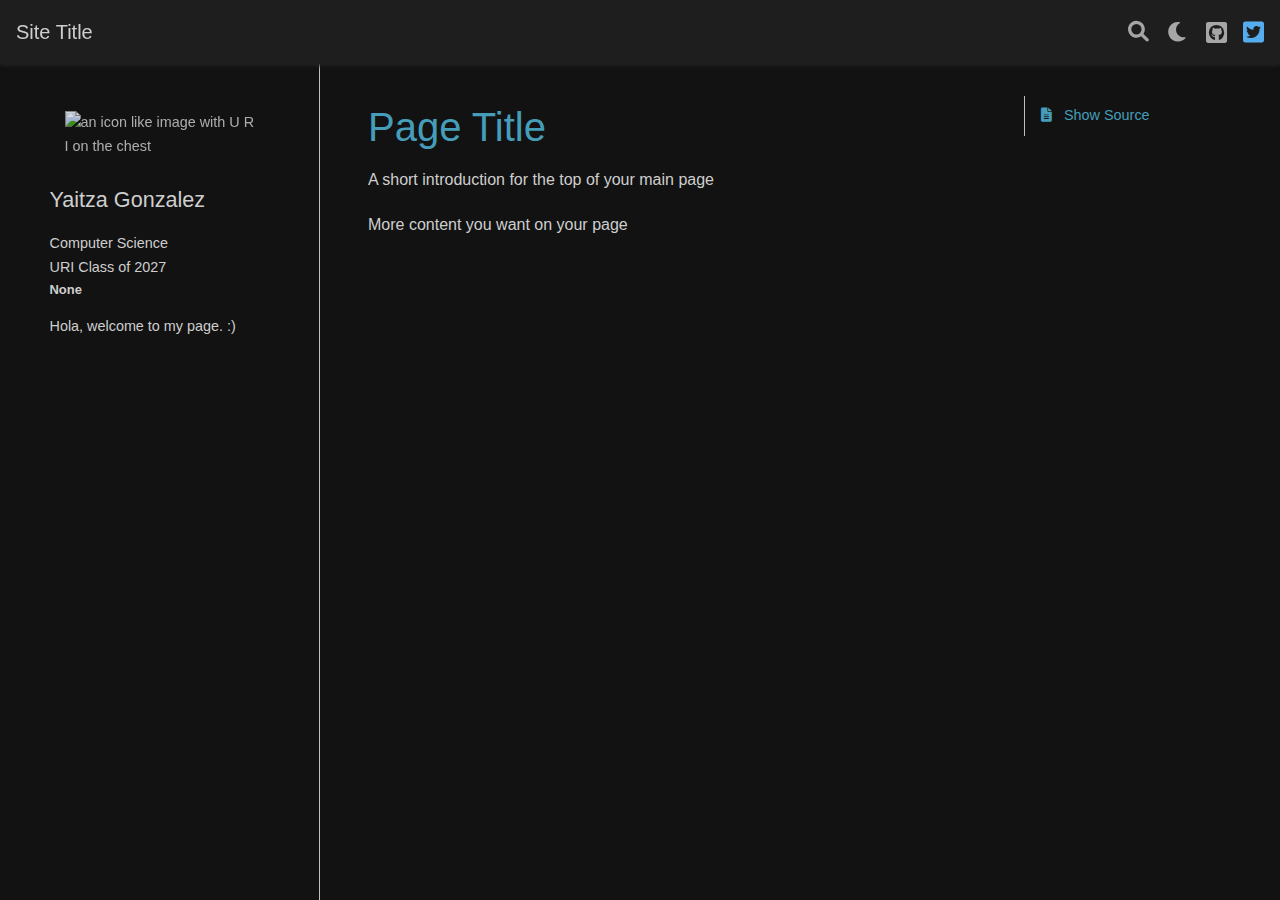
==== commit 8bebc9fe: "deploy: a49d943341ec13665bf475d0e96b9918d062ebdd" ====
--- a/index.html
+++ b/index.html
@@ -321,11 +321,11 @@
   </div>
 
   <div class="focusareas">
-       M | Y | G
+      None
   </div>
 
   <div class="whatido">
-      Hello
+      Hola, welcome to my page. :)
   </div>
 
 
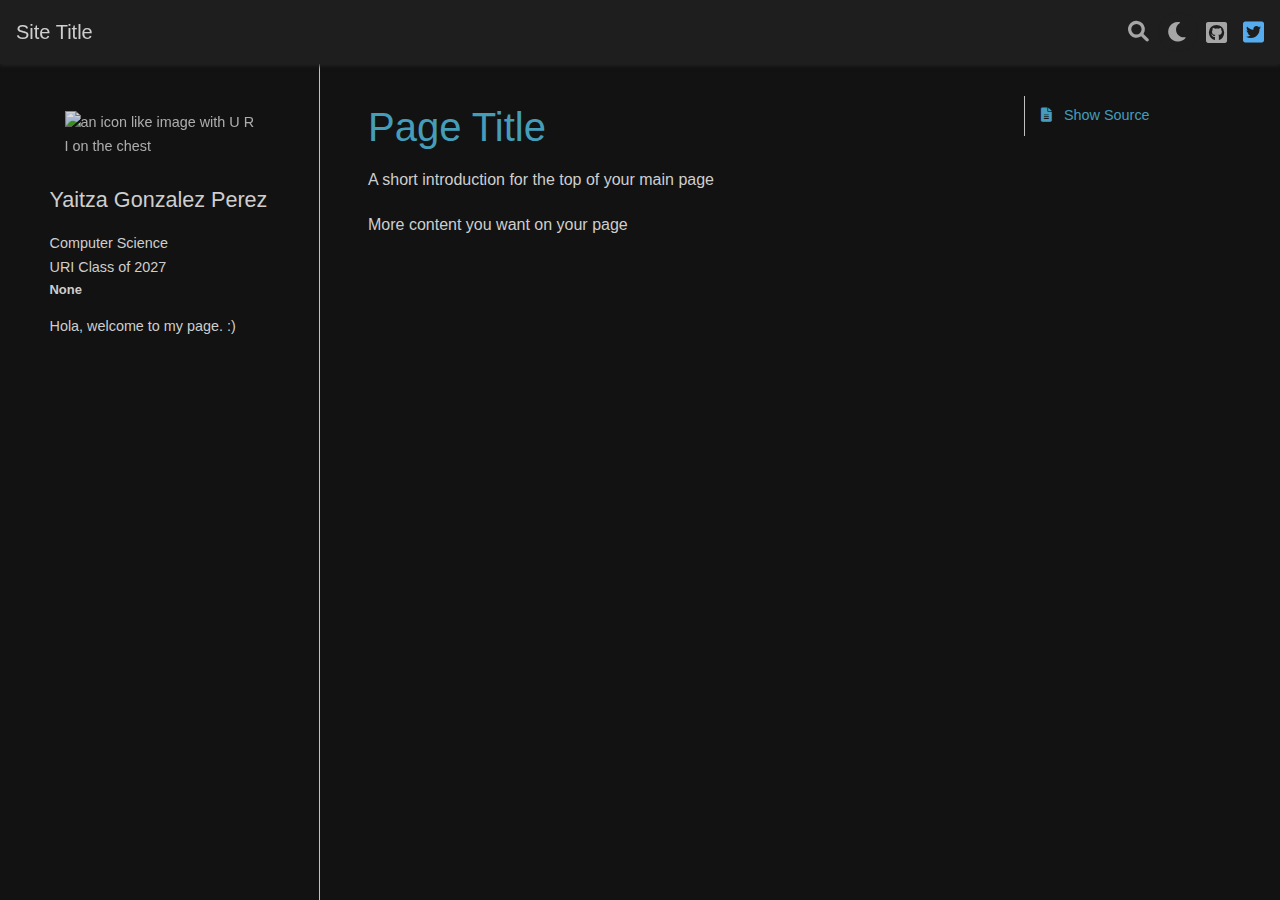
==== commit 43aab6de: "deploy: c33202ad0b81a7c138a23629b378483f2cb50d91" ====
--- a/index.html
+++ b/index.html
@@ -309,7 +309,7 @@
 
 <aside class="bio-info">
   <div class="name">
-      Yaitza Gonzalez
+      Yaitza Gonzalez Perez
   </div>
 
   <div class="major">
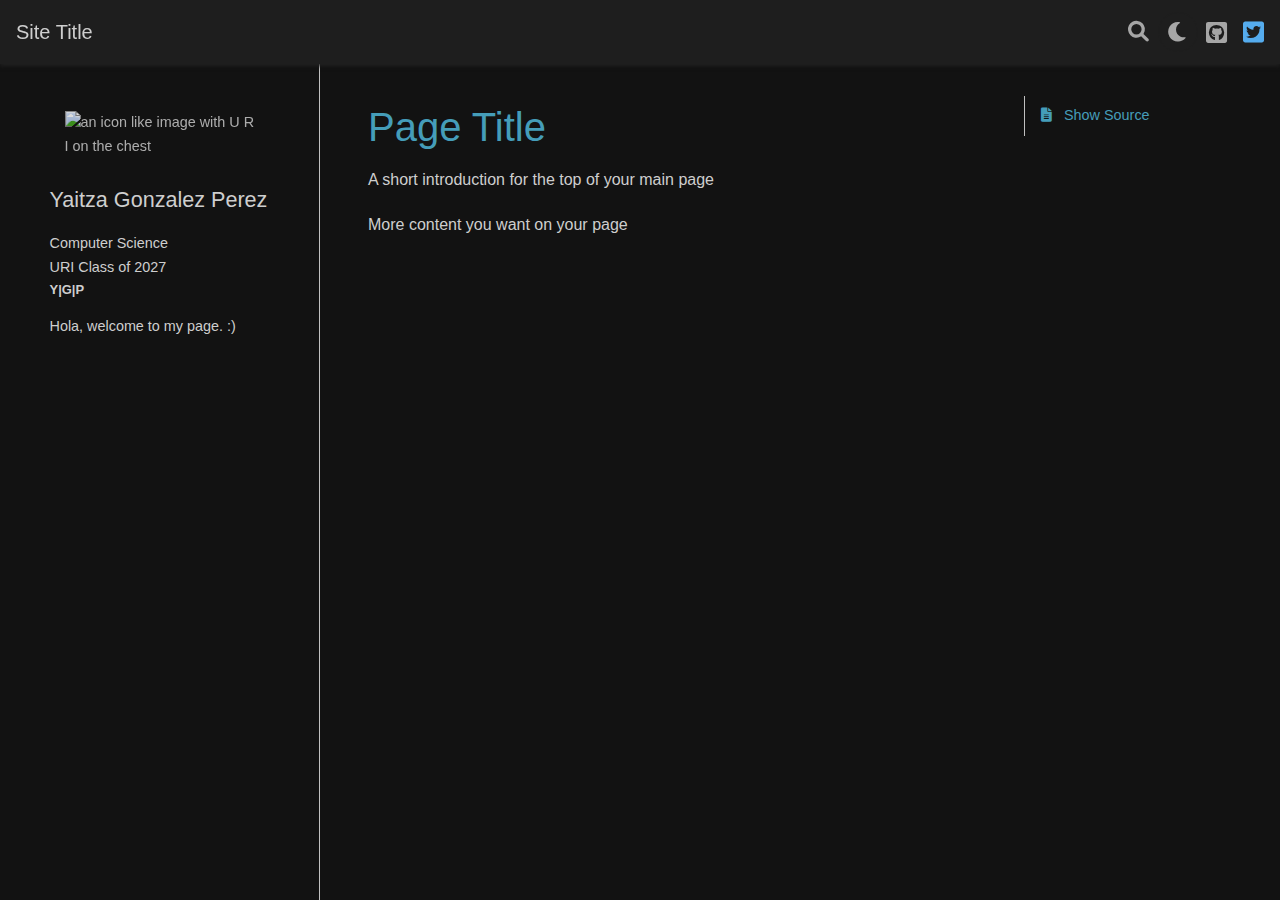
==== commit d7a5d4ce: "deploy: 23d05993ff5a1b4f8ee514f015f79ab55d961970" ====
--- a/index.html
+++ b/index.html
@@ -321,7 +321,7 @@
   </div>
 
   <div class="focusareas">
-      None
+      Y|G|P
   </div>
 
   <div class="whatido">
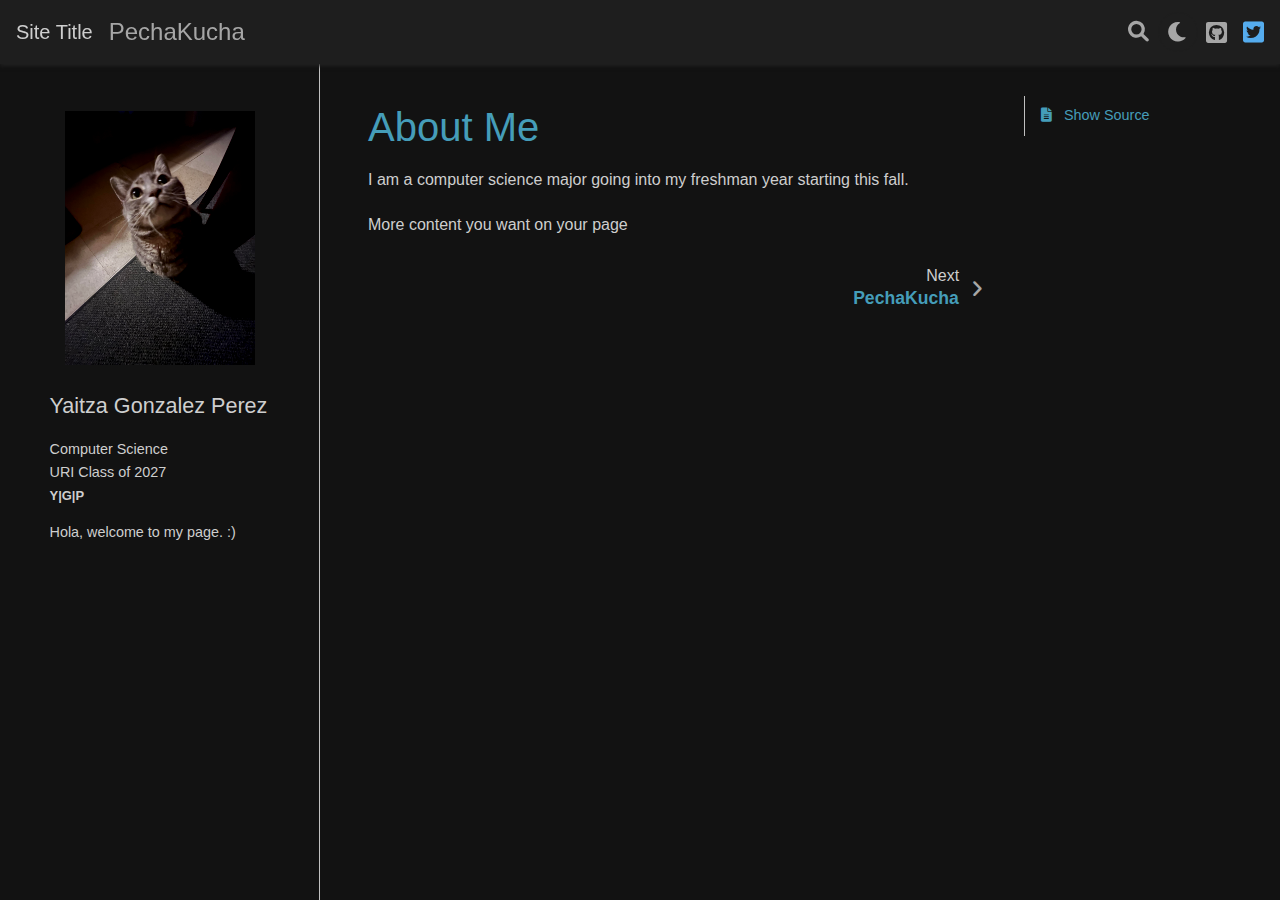
==== commit fa8b9afa: "deploy: 27ec0b219f45ea547d39f7779446f523ec6c31da" ====
--- a/index.html
+++ b/index.html
@@ -8,19 +8,19 @@
   <head>
     <meta charset="utf-8" />
     <meta name="viewport" content="width=device-width, initial-scale=1.0" /><meta name="generator" content="Docutils 0.19: https://docutils.sourceforge.io/" />
-<meta property="og:title" content="Page Title" />
+<meta property="og:title" content="About Me" />
 <meta property="og:type" content="website" />
 <meta property="og:url" content="" />
 <meta property="og:site_name" content="Site Title" />
-<meta property="og:description" content="A short introduction for the top of your main page More content you want on your page" />
+<meta property="og:description" content="I am a computer science major going into my freshman year starting this fall. More content you want on your page" />
 <meta property="og:image:width" content="1146" />
 <meta property="og:image:height" content="600" />
-<meta property="og:image" content="/_images/social_previews/summary_index_6a32ed58.png" />
-<meta property="og:image:alt" content="A short introduction for the top of your main page More content you want on your page" />
-<meta name="description" content="A short introduction for the top of your main page More content you want on your page" />
+<meta property="og:image" content="/_images/social_previews/summary_index_bfdea980.png" />
+<meta property="og:image:alt" content="I am a computer science major going into my freshman year starting this fall. More content you want on your page" />
+<meta name="description" content="I am a computer science major going into my freshman year starting this fall. More content you want on your page" />
 <meta name="twitter:card" content="summary_large_image" />
 
-    <title>Page Title &#8212; Site Title</title>
+    <title>About Me &#8212; Site Title</title>
   
   
   
@@ -59,6 +59,7 @@
     <script>DOCUMENTATION_OPTIONS.pagename = 'index';</script>
     <link rel="index" title="Index" href="genindex/" />
     <link rel="search" title="Search" href="search/" />
+    <link rel="next" title="PechaKucha" href="pechakucha/" />
 
   <meta name="viewport" content="width=device-width, initial-scale=1"/>
   <meta name="docsearch:language" content="en"/>
@@ -144,6 +145,12 @@
   </p>
   <ul class="bd-navbar-elements navbar-nav">
     
+                    <li class="nav-item">
+                      <a class="nav-link nav-internal" href="pechakucha/">
+                        PechaKucha
+                      </a>
+                    </li>
+                
   </ul>
 </nav></div>
       
@@ -249,6 +256,12 @@
   </p>
   <ul class="bd-navbar-elements navbar-nav">
     
+                    <li class="nav-item">
+                      <a class="nav-link nav-internal" href="pechakucha/">
+                        PechaKucha
+                      </a>
+                    </li>
+                
   </ul>
 </nav></div>
         
@@ -303,7 +316,7 @@
   
     <div class="sidebar-primary-items__start sidebar-primary__section">
         <div class="sidebar-primary-item"><figure class="profile-pic">
-  <img src="_static/img/profile.png"
+  <img src="_static/img/cat.jpeg"
   alt="an icon like image with U R I on the chest"/>
 </figure>
 
@@ -356,17 +369,13 @@
 <div id="searchbox"></div>
                 <article class="bd-article" role="main">
                   
-<section class="tex2jax_ignore mathjax_ignore" id="page-title">
-<h1>Page Title<a class="headerlink" href="#page-title" title="Permalink to this heading">#</a></h1>
-<p>A short introduction for the top of your main page</p>
+<section class="tex2jax_ignore mathjax_ignore" id="about-me">
+<h1>About Me<a class="headerlink" href="#about-me" title="Permalink to this heading">#</a></h1>
+<p>I am a computer science major going into my freshman year starting this fall.</p>
 <p>More content you want on your page</p>
 <!-- use this to make a menu when you add more pages -->
-<!-- ```{toctree}
-:maxdepth: 2
-:hidden:
-
-pechakucha
-``` -->
+<div class="toctree-wrapper compound">
+</div>
 </section>
 
 <div class="section ablog__blog_comments">
@@ -384,6 +393,15 @@
   
     <div class="footer-article-item"><!-- Previous / next buttons -->
 <div class="prev-next-area">
+    <a class="right-next"
+       href="pechakucha/"
+       title="next page">
+      <div class="prev-next-info">
+        <p class="prev-next-subtitle">next</p>
+        <p class="prev-next-title">PechaKucha</p>
+      </div>
+      <i class="fa-solid fa-angle-right"></i>
+    </a>
 </div></div>
   
 </div>
@@ -420,38 +438,94 @@
   <script src="_static/scripts/bootstrap.js?digest=e353d410970836974a52"></script>
 <script src="_static/scripts/pydata-sphinx-theme.js?digest=e353d410970836974a52"></script>
 
+<!--  the stuff above here makes your pages work regularly -->
+<!--  the stuff below here puts javascript on all of the pages -->
 
 <script>
+    // this section is javascript, not HTML evn though it's in the HTML file
     let slideIndex = 0;
     let slides = document.getElementsByClassName("slide");
-    if (slides.length > 0 ){
-        showSlides();
-    }
+    let slideTime = 5000;
+    // var slideInterval = setInterval(showSlides, slideTime);
+    // clearInterval(slideInterval);
+
+    // if (slides.length > 0 ){
+    //     showSlides();
+    // }
 
     function showSlides() {
         let i;
         let slides = document.getElementsByClassName("slide");
-        console.log('in')
-        console.log(slides.length)
-        console.log(slideIndex)
+        // console.log('in')
+        // console.log(slides.length)
+        // console.log(slideIndex)
 
         let dots = document.getElementsByClassName("dot");
         for (i = 0; i < slides.length; i++) {
-            console.log(i)
-            console.log('off')
+            // console.log(i)
+            // console.log('off')
             slides[i].style.display = "none";
         }
         slideIndex++;
         if (slideIndex > slides.length) { slideIndex = 1 }
         slides[slideIndex - 1].style.display = "block";
-        // for (i = 0; i < dots.length; i++) {
-        //     dots[i].className = dots[i].className.replace(" active", "");
-        // }
-        // slides[slideIndex - 1].style.display = "block";
-        // slides[slideIndex-1].setAttribute("style","display:block");
-        // dots[slideIndex - 1].className += " active";
-        setTimeout(showSlides, 5000); // Change image every 2 seconds
     }
+
+    // show all again if not playing
+    function showAll() {
+        let i;
+        let slides = document.getElementsByClassName("slide");
+
+        for (i = 0; i < slides.length; i++) {
+            slides[i].style.display = "block";
+        }
+    }
+
+//  make full screen mode
+    function openFullscreen() {
+        var elem = document.getElementById('slideshow');
+        console.log('fullscreen');
+            if (elem.requestFullscreen) {
+                elem.requestFullscreen();
+            } else if (elem.mozRequestFullScreen) { /* Firefox */
+                elem.mozRequestFullScreen();
+            } else if (elem.webkitRequestFullscreen) { /* Chrome, Safari and Opera */
+                elem.webkitRequestFullscreen();
+            } else if (elem.msRequestFullscreen) { /* IE/Edge */
+                elem.msRequestFullscreen();
+            }
+        showSlides()
+        slideInterval = setInterval(showSlides, slideTime);
+    }
+
+
+    function closeFullscreen() {
+            if (document.exitFullscreen) {
+                document.exitFullscreen();
+            } else if (document.mozCancelFullScreen) { /* Firefox */
+                document.mozCancelFullScreen();
+            } else if (document.webkitExitFullscreen) { /* Chrome, Safari and Opera */
+                document.webkitExitFullscreen();
+            } else if (document.msExitFullscreen) { /* IE/Edge */
+                document.msExitFullscreen();
+            }
+
+        clearInterval(slideInterval);
+        showAll();
+        }
+
+    // play without fullscreen
+    function playSlideShow() {
+        
+            showSlides()
+            slideInterval = setInterval(showSlides, slideTime);
+        }
+
+    function pauseSlideShow() {
+        
+            clearInterval(slideInterval);
+            showAll();
+        }
 </script>
 
   </body>
--- a/_static/custom.css
+++ b/_static/custom.css
@@ -23,6 +23,7 @@
 .focusareas {
     font-size: .9em;
     font-weight: bold;
+    text-transform: uppercase;
 }
 
 .whatido {
@@ -31,13 +32,13 @@
 
 .major {
     margin-top: 1em;
+    text-justify: inter-character;
+    text-align: justify;
 }
 
 .gradyear {
     margin-top: 1em;
 }
-
-
 
 /* Sidebar for blog archive / each post */
 ul.ablog-archive {
@@ -123,63 +124,13 @@
     left: -.5em;
 }
 
-/* * {
-    box-sizing: border-box;
-} */
-
 
 .slide {
-    display: none;
-
+    /* display: none; */
     animation-name: fade;
     animation-duration: 1.5s;
 }
 
-img {
-    vertical-align: middle;
-}
-
-/* Slideshow container */
-.slideshow-container {
-    /* max-width: 1000px; */
-    position: relative;
-    margin: auto;
-}
-
-/* Caption text */
-.text {
-    color: #f2f2f2;
-    font-size: 15px;
-    padding: 8px 12px;
-    position: absolute;
-    bottom: 8px;
-    width: 100%;
-    text-align: center;
-}
-
-/* Number text (1/3 etc) */
-.numbertext {
-    color: #f2f2f2;
-    font-size: 12px;
-    padding: 8px 12px;
-    position: absolute;
-    top: 0;
-}
-
-/* The dots/bullets/indicators */
-.dot {
-    height: 15px;
-    width: 15px;
-    margin: 0 2px;
-    background-color: #bbb;
-    border-radius: 50%;
-    display: inline-block;
-    transition: background-color 0.6s ease;
-}
-
-.active {
-    background-color: #717171;
-}
 
 H1.pechakucha {
     display:none;
@@ -191,13 +142,211 @@
     animation-duration: 1.5s;
 }
 
+
+
+/* Fancy Admonition stuff */
+div.admonition.codeicon>.admonition-title:after {
+    content: "\f121";
+    /* the fa-code icon */
+}
+
+div.admonition.git>.admonition-title:after {
+    content: "\f126";
+    /* the fa-github icon */
+}
+
+/*  define the blue  cards*/
+div.sd-card.blue {
+    border-color: navy;
+    border-width: 5px;
+    box-shadow: lightblue;
+}
+
+div.sd-card.blue div.sd-card-header{
+    background-color:  lightblue;
+    color: navy;
+}
+
+div.sd-card.blue div.sd-card-footer{
+    color: lightblue;
+    background-color: navy;
+}
+
+/*  define the pink  cards*/
+div.sd-card.pink {
+    border-color: hotpink;
+    border-width: 5px;
+    box-shadow:  pink;
+}
+div.sd-card.pink div.sd-card-header {
+    background-color:  pink;
+}
+
+/*  define the pink slides*/
+div.sd-card.pink div.sd-card-footer{
+    border-color: hotpink;
+    background-color: lightpink;
+    color:darkmagenta;
+}
+
+
+div.admonition.blue>.admonition-title:before {
+    background-color: navy;
+}
+
+div.admonition.blue>.admonition-title:after {
+    color: skyblue;
+}
+
+/* pink admonition ------------------------------ */
+/*  this sets  */
+div.admonition.pink {
+    border-color: pink;
+}
+
+div.admonition.pink>.admonition-title:before {
+    background-color:magenta;
+}
+
+div.admonition.pink>.admonition-title:after {
+    color:maroon;
+}
+
+/* presentation mode -------------------------------- */
+
+/* hide footer in fullscreen */
+#slideshow:fullscreen div.sd-card-footer{
+    display: none;
+}
+
+#slideshow:not(:fullscreen) div.sd-card-footer {
+    display: inherit;
+}
+
+
+/* #slideshow:fullscreen{
+    overflow: hidden;
+} */
+
+/* the background in full screen mode */
+#slideshow::backdrop {
+    background-color: darkblue;
+}
+
+
+#slideshow:not(:fullscreen) .controls {
+    text-align: right;
+}
+
+/* put controls inthe bottom right of the screen and 
+       on top of the slides in fullscreen */
+#slideshow:fullscreen div.controls {
+   position:absolute;
+   bottom:0px;
+   right: 0px;
+   z-index: 100; /* this line is functional*/
+}
+
+
+
+/* maximize cards in fullscreen */
+/*  maximize carousel so that cards can be maxed*/
+#slideshow:fullscreen div.sd-cards-carousel {
+    height: 100%;
+    overflow: hidden;
+}
+
+
+/*  maximize the cards  in  full screen only*/
+#slideshow:fullscreen div.sd-card {
+    height: 100%;
+    width: 100%;
+    /* text-align: center;
+    vertical-align: middle; */
+    display: block;
+}
+
+#slideshow:not(:fullscreen) div.sd-card {
+    height: inherit;
+}
+
+/* center the images in fullscreen */
+#slideshow:fullscreen div.sd-card img{
+    position: absolute;
+    left: 50%;
+    top: 50%;
+    max-height: 800px;
+    transform: translateX(-50%) translateY(-50%);
+}
+
+#slideshow:not(:fullscreen) div.sd-card img {
+    position: relative;
+}
+
+/* site view button only on in fullscreen */
+#slideshow:not(:fullscreen) #pageview{
+    display:none;
+}
+
+#slideshow:fullscreen #pageview{
+    display:block;
+}
+
+/* presentation button off in fullscreen */
+#slideshow:fullscreen #presentation{
+    display: none;
+}
+
+#slideshow:not(:fullscreen) #presentation{
+    display: block;
+}
+
+
+/* slide animation opacity */
 @keyframes fade {
     from {
-        opacity: .4
+        opacity: .1
     }
 
     to {
         opacity: 1
+    }
+}
+
+/* slide animation slide in */
+@keyframes slidein {
+    from {
+        margin-left: 100%;
+        width: 300%;
+    }
+
+    to {
+        margin-left: 0%;
+        width: 100%;
+    }
+}
+
+/* slide in from right then out to left */
+/*  to ue this one, set duration to 20s */
+@keyframes slideinout {
+    0% {
+        margin-left: 100%;
+        width: 300%;
+    }
+
+    5% {
+        margin-left: 0%;
+        width: 100%;
+    }
+
+    95% {
+        margin-left: 0%;
+        width: 100%;
+    }
+
+    100% {
+        margin-left: -100%;
+        width: 300%;
     }
 }
 
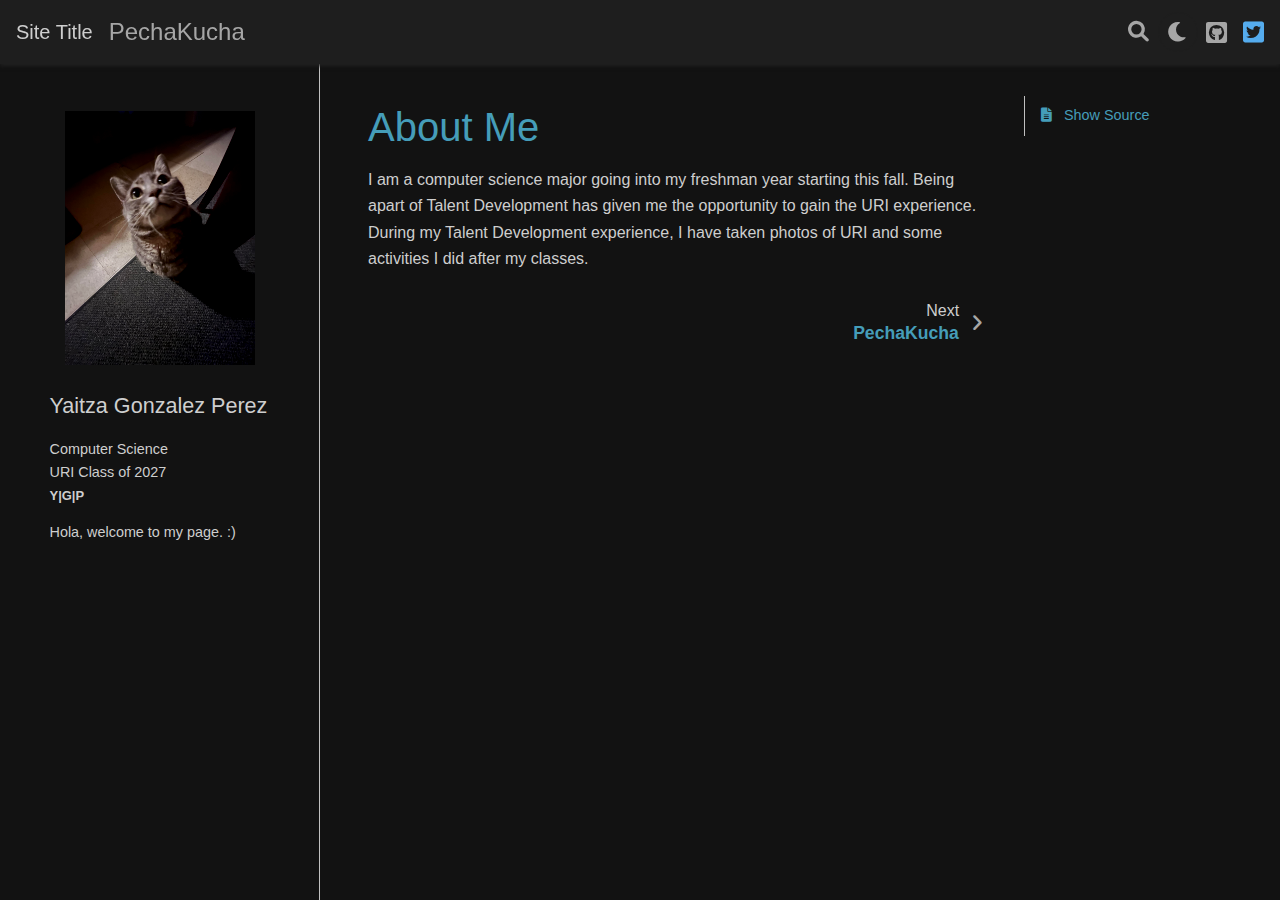
==== commit 274548bf: "deploy: a1622356785c599f5c9fd39c6aba0444e543b0de" ====
--- a/index.html
+++ b/index.html
@@ -12,12 +12,12 @@
 <meta property="og:type" content="website" />
 <meta property="og:url" content="" />
 <meta property="og:site_name" content="Site Title" />
-<meta property="og:description" content="I am a computer science major going into my freshman year starting this fall. More content you want on your page" />
+<meta property="og:description" content="I am a computer science major going into my freshman year starting this fall. Being apart of Talent Development has given me the opportunity to gain the URI experience. During my Talent Development..." />
 <meta property="og:image:width" content="1146" />
 <meta property="og:image:height" content="600" />
-<meta property="og:image" content="/_images/social_previews/summary_index_bfdea980.png" />
-<meta property="og:image:alt" content="I am a computer science major going into my freshman year starting this fall. More content you want on your page" />
-<meta name="description" content="I am a computer science major going into my freshman year starting this fall. More content you want on your page" />
+<meta property="og:image" content="/_images/social_previews/summary_index_ab73ace6.png" />
+<meta property="og:image:alt" content="I am a computer science major going into my freshman year starting this fall. Being apart of Talent Development has given me the opportunity to gain the URI..." />
+<meta name="description" content="I am a computer science major going into my freshman year starting this fall. Being apart of Talent Development has given me the opportunity to gain the URI experience. During my Talent Development..." />
 <meta name="twitter:card" content="summary_large_image" />
 
     <title>About Me &#8212; Site Title</title>
@@ -371,8 +371,7 @@
                   
 <section class="tex2jax_ignore mathjax_ignore" id="about-me">
 <h1>About Me<a class="headerlink" href="#about-me" title="Permalink to this heading">#</a></h1>
-<p>I am a computer science major going into my freshman year starting this fall.</p>
-<p>More content you want on your page</p>
+<p>I am a computer science major going into my freshman year starting this fall. Being apart of Talent Development has given me the opportunity to gain the URI experience. During my Talent Development experience, I have taken photos of URI and some activities I did after my classes.</p>
 <!-- use this to make a menu when you add more pages -->
 <div class="toctree-wrapper compound">
 </div>
@@ -445,7 +444,7 @@
     // this section is javascript, not HTML evn though it's in the HTML file
     let slideIndex = 0;
     let slides = document.getElementsByClassName("slide");
-    let slideTime = 5000;
+    let slideTime = 20000;
     // var slideInterval = setInterval(showSlides, slideTime);
     // clearInterval(slideInterval);
 
